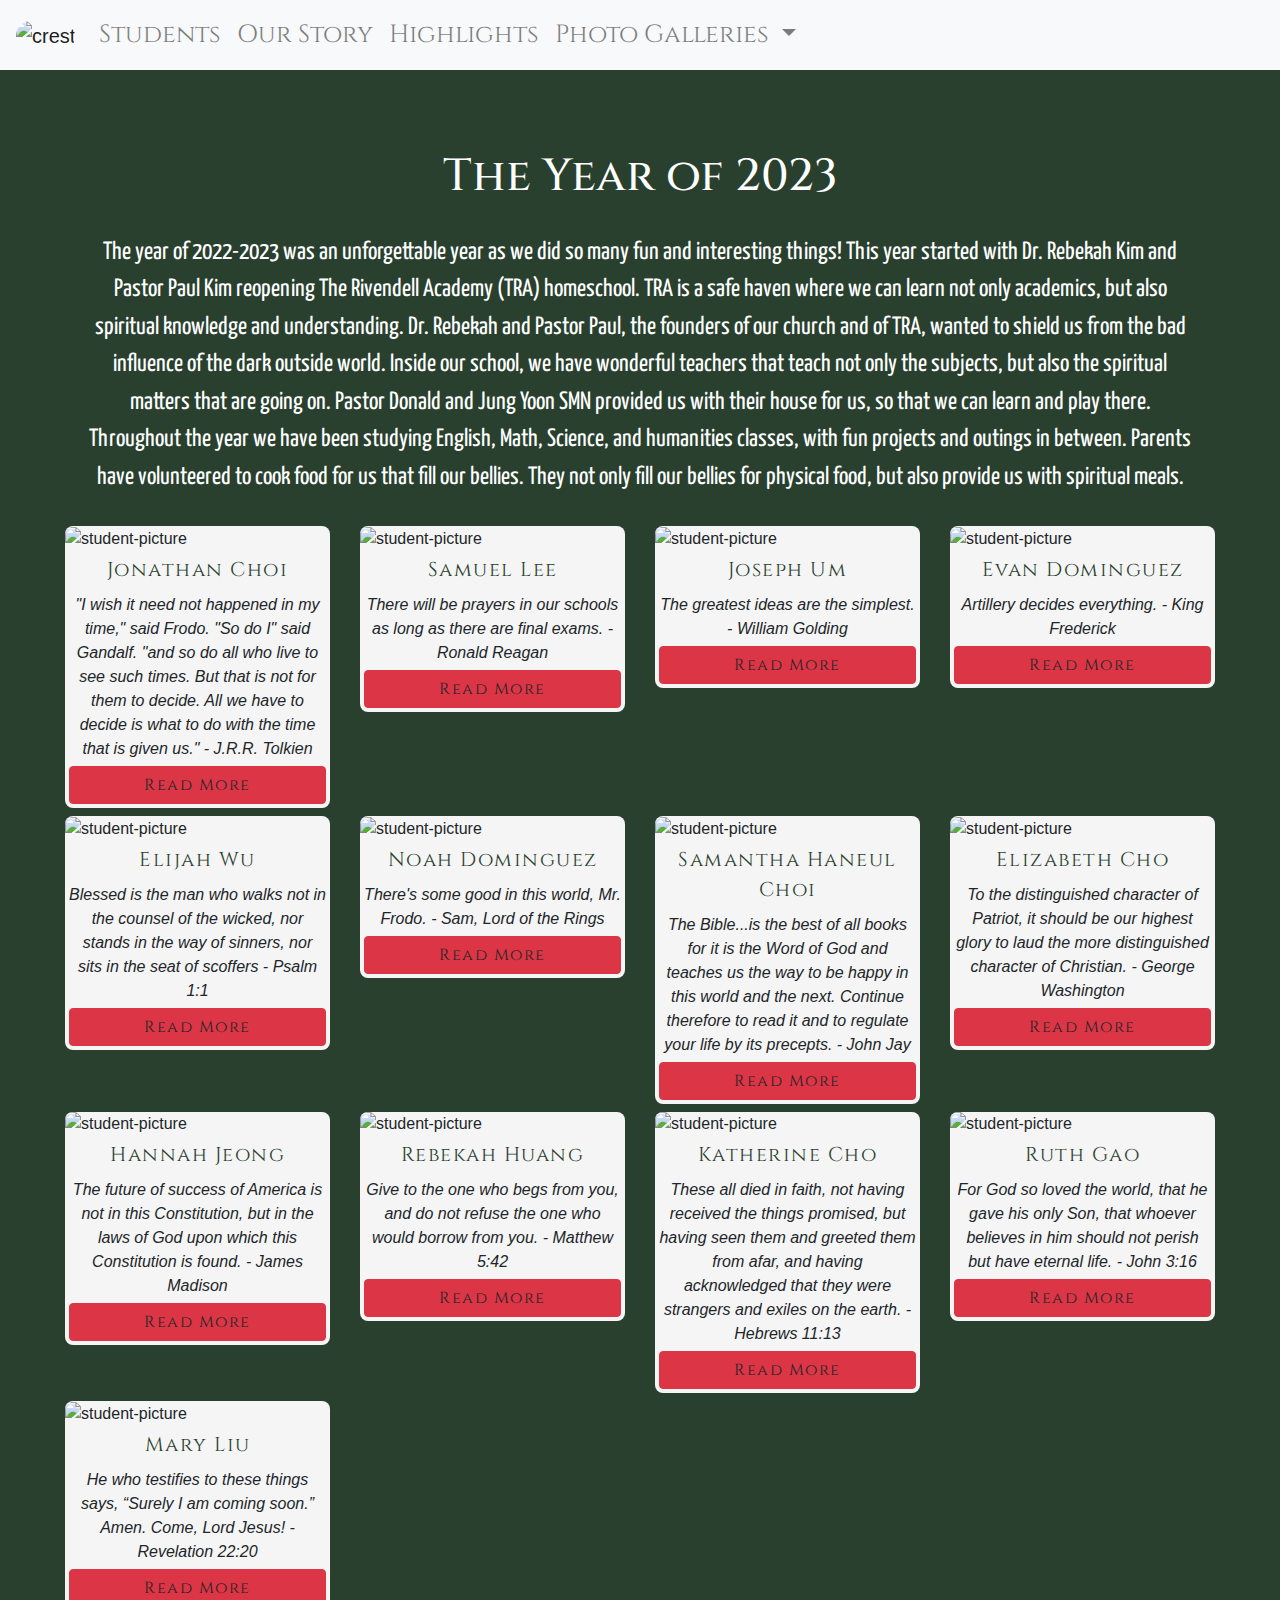
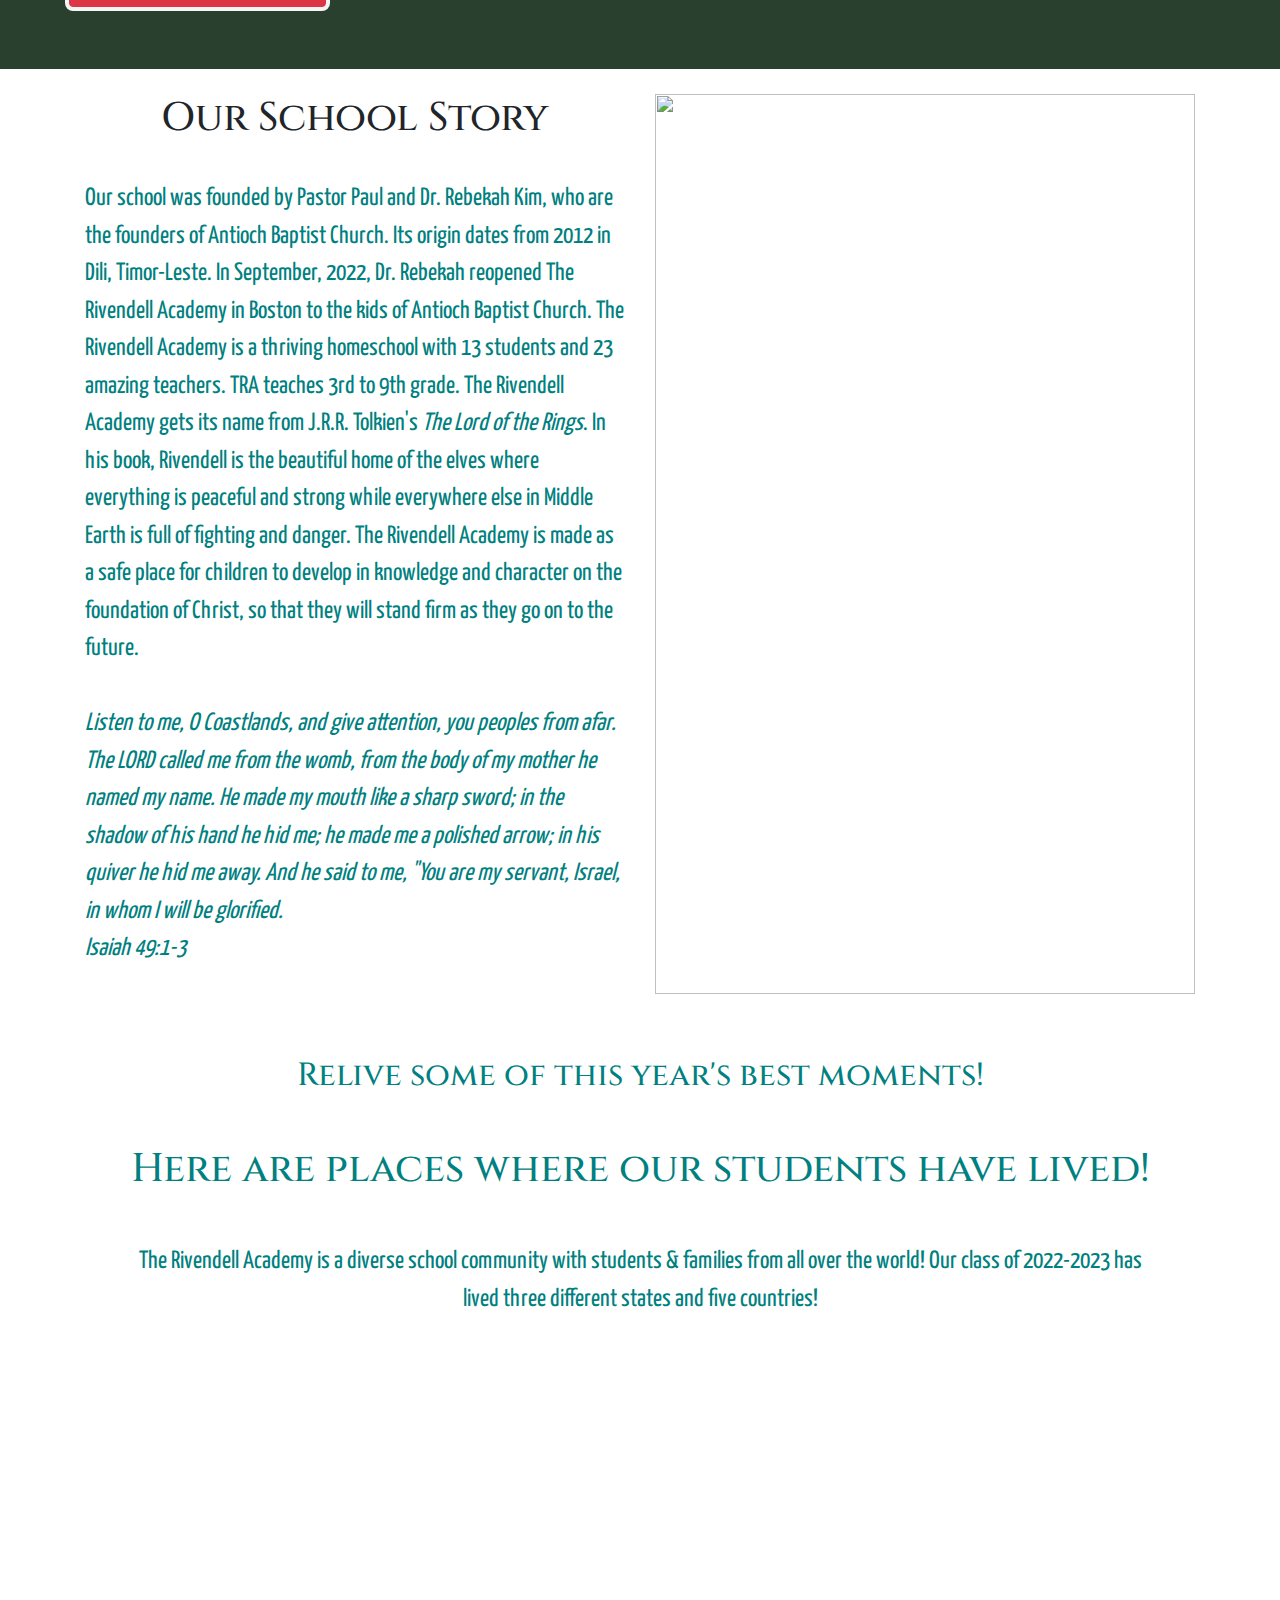
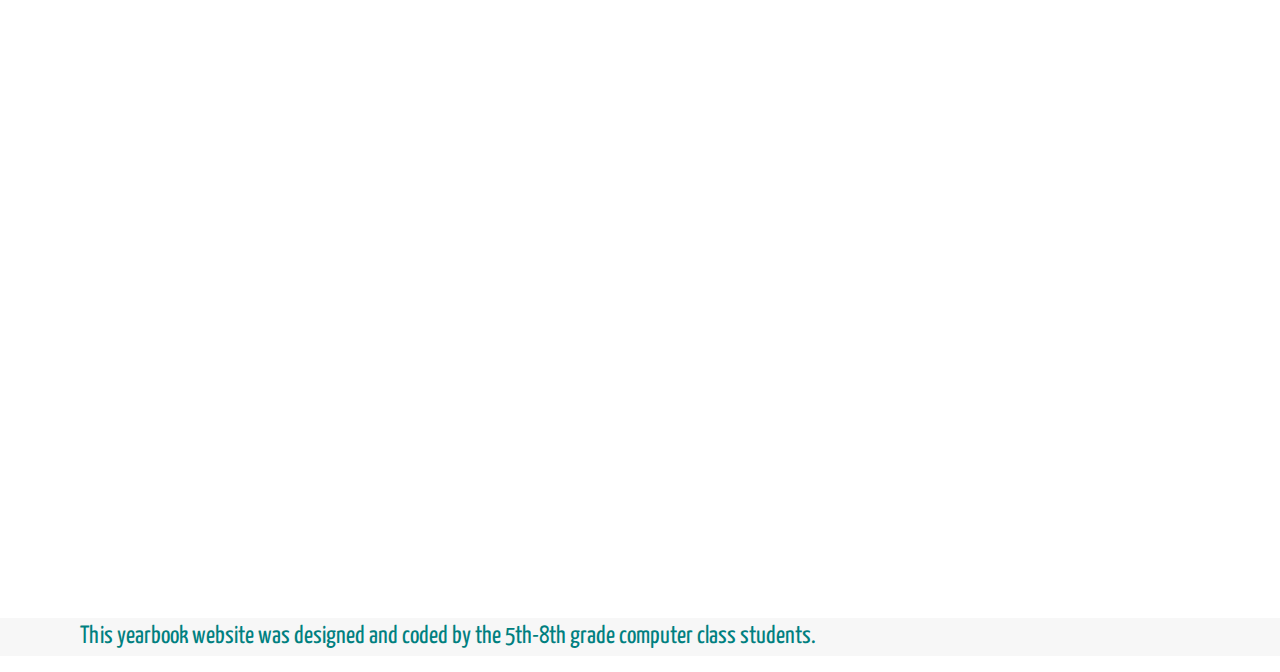
==== index.html @ 5b237700 "Update index.html" ====
<!DOCTYPE html>
<html lang="en">
   <head>
      <meta charset="UTF-8">
      <meta name="viewport" content="width=device-width, initial-scale=1.0">
      <title>TRA Class of 2023</title>
      <link rel="stylesheet" href="https://maxcdn.bootstrapcdn.com/bootstrap/4.0.0/css/bootstrap.min.css" 
      integrity="sha384-Gn5384xqQ1aoWXA+058RXPxPg6fy4IWvTNh0E263XmFcJlSAwiGgFAW/dAiS6JXm" crossorigin="anonymous">
      <link href="https://fonts.googleapis.com/css2?family=Oswald:wght@300;400;500&display=swap" rel="stylesheet">
      <link rel="preconnect" href="https://fonts.gstatic.com">
      <link href="https://fonts.googleapis.com/css2?family=Yanone+Kaffeesatz:wght@300&display=swap" rel="stylesheet">
      <link rel="stylesheet" media="screen" href="https://fontlibrary.org/face/bebasneueregular" type="text/css"/>
      <link href="https://fonts.googleapis.com/css2?family=Cinzel&display=swap" rel="stylesheet">
      <link href="https://fonts.googleapis.com/css2?family=Barlow+Condensed&display=swap" rel="stylesheet">
      <link rel="stylesheet" href="https://cdnjs.cloudflare.com/ajax/libs/OwlCarousel2/2.3.4/assets/owl.carousel.min.css" 
      integrity="sha512-tS3S5qG0BlhnQROyJXvNjeEM4UpMXHrQfTGmbQ1gKmelCxlSEBUaxhRBj/EFTzpbP4RVSrpEikbmdJobCvhE3g==" crossorigin="anonymous" />
      <link rel="stylesheet" href="https://cdnjs.cloudflare.com/ajax/libs/OwlCarousel2/2.3.4/assets/owl.theme.default.min.css" 
      integrity="sha512-sMXtMNL1zRzolHYKEujM2AqCLUR9F2C4/05cdbxjjLSRvMQIciEPCQZo++nk7go3BtSuK9kfa/s+a4f4i5pLkw==" crossorigin="anonymous" />
      <link rel="stylesheet" href="assets/css/style.css" type="text/css">
     
   </head>
   <body> 
      <nav class="navbar navbar-expand-lg navbar-light bg-light">
         <a class="navbar-brand" href="#">
         <img src="https://lh3.googleusercontent.com/pw/AJFCJaUPXHB-rXLcv0cdsPJzFRud_69V5YSZ4TjhCeHc5_gA0M4BN8nmMSpcvxfd9NzkFBhDtDnX6asKeBAmZJjf_0xJkx7FLanwzaJRYJZtE7Qxo5runufrfQJijxGZRqqEeiZriecugH9Y8dKk4rmgXg5C3A=w774-h322-s-no?authuser=0" width="140" height="60" alt="crest" class="crest">
         </a>
         <button class="navbar-toggler" type="button" data-toggle="collapse" data-target="#navbarNavAltMarkup" aria-controls="navbarNavAltMarkup" aria-expanded="false" aria-label="Toggle navigation">
         <span class="navbar-toggler-icon"></span>
         </button>
         <div class="collapse navbar-collapse" id="navbarNavAltMarkup">
            <div class="navbar-nav">
                
               <a class="nav-item nav-link" href="#students">Students</a>
               <a class="nav-item nav-link" href="#story-header">Our Story</a>
               <a class="nav-item nav-link" href="#highlights">Highlights</a>
               
                 <li class="nav-item dropdown">
            <a class="nav-link dropdown-toggle" href="#" id="navbarDropdown" role="button" data-toggle="dropdown" aria-haspopup="true" aria-expanded="false">
               Photo Galleries
            </a>
            <ul class="dropdown-menu" aria-labelledby="navbarDropdown">
               <li><a class="dropdown-item" href="gallery3.html">Classes</a></li>
               <li><a class="dropdown-item" href="gallery1.html">Projects</a></li>
               <li><a class="dropdown-item" href="gallery2.html">Outings</a></li>
               <li><a class="dropdown-item" href="gallery4.html">PB&J</a></li>
            </ul>
         </li>
                
               
            </div>
         </div>
      </nav>
       <section id="student-section">
         <div class="container">
         <div class="yearbook-students">
            <h2 class="student-heading">The Year of 2023</h2>
            <p class="student-heading-info"> The year of 2022-2023 was an unforgettable year as we did so many fun and interesting things! 
               This year started with Dr. Rebekah Kim and Pastor Paul Kim reopening The Rivendell Academy (TRA) homeschool.
               TRA is a safe haven where we can learn not only academics, but also spiritual knowledge and understanding. 
               Dr. Rebekah and Pastor Paul, the founders of our church and of TRA, wanted to shield us from the bad influence of the dark outside world. 
               Inside our school, we have wonderful teachers that teach not only the subjects, but also the spiritual matters that are going on. 
               Pastor Donald and Jung Yoon SMN provided us with their house for us, so that we can learn and play there. Throughout the year we have been studying
               English, Math, Science, and humanities classes, with fun projects and outings in between.
               Parents have volunteered to cook food for us that fill our bellies. 
               They not only fill our bellies for physical food, but also provide us with spiritual meals. </p>
         </div>
        </div>
          
    <div class="container-fluid student-profile-section">

        <div class="row student-row">

         <div class="col-sm-6 col-md-4 col-lg-3 pb-2">
            <div class="student-box">
              <img src="https://lh3.googleusercontent.com/[base64]w291-h259-s-no?authuser=0" class="card-image-top visible" alt="student-picture">
              <div class="student-name text-center">Jonathan Choi</div>
              <div class="student-info">
                <i id="quote11">
                  "I wish it need not happened in my time," said Frodo. "So do I" said Gandalf. "and so do all who live to see such times. But that is not for them to decide. All we have to decide is what to do with the time that is given us." - J.R.R. Tolkien
                  <br>
                  
                </i>
                <a onclick="readChange('read-more11', 'quote11')" id="read-more11" class="btn btn-danger btn-small btn-block read-more10" data-colour="red">Read More</a>
              </div>
            </div>
            </div>
            
            <div class="col-sm-6 col-md-4 col-lg-3 pb-2">
            <div class="student-box">
              <img src="https://lh3.googleusercontent.com/[base64]w238-h229-s-no?authuser=0" class="card-image-top visible" alt="student-picture">
              <div class="student-name text-center">Samuel Lee</div>
              <div class="student-info">
                <i id="quote12">
                  There will be prayers in our schools as long as there are final exams. - Ronald Reagan
                  <br>
                  
                </i>
                <a onclick="readChange('read-more12', 'quote12')" id="read-more12" class="btn btn-danger btn-small btn-block read-more12" data-colour="red">Read More</a>
              </div>
            </div>
          </div>
          
            <div class="col-sm-6 col-md-4 col-lg-3 pb-2">
            <div class="student-box">
              <img src="https://lh3.googleusercontent.com/pw/AJFCJaVmOXW1B2FRnCtq7OpFGclp0Kj04QA1SJnPV6RJxICNJmSKciiDj-4rVBGlZ-hYYHRWuac37J5nzLhqd6HeXOmfCsHFq_6ZztOmj_PLqvCBNXUMlD-4wLv-rFIFIjsfmJg7JakEVkFEDQ1ww_eD3trHDQ=w928-h1392-s-no?authuser=0" class="card-image-top visible" alt="student-picture">
              <div class="student-name text-center">Joseph Um</div>
              <div class="student-info">
                <i id="quote">
                  The greatest ideas are the simplest. - William Golding
                </i>
                <a onclick="readChange('read-more', 'quote')" id="read-more" class="btn btn-danger btn-small btn-block read-more" data-colour="red">Read More</a>
              </div>
            </div>
          </div>
          <div class="col-sm-6 col-md-4 col-lg-3 pb-2">
            <div class="student-box">
              <img src="https://lh3.googleusercontent.com/pw/AJFCJaWQbPypCARNDSo9Rrh8kuAEMUqoeyUqVnJIMDT3fU-2FZOXBkh5iPVmrmObFZMJLEtf3k0poPUiLDqWweNUjM_U9VCCW_1hOumuaf4V-hek2Wyg9KEbPfb22whV8JaaMQFhpBhufDlNhirv04EV6v2IVQ=w928-h1392-s-no?authuser=0" class="card-image-top visible" alt="student-picture">
              <div class="student-name text-center">Evan Dominguez</div>
              <div class="student-info">
                <i id="quote1">
                  Artillery decides everything. - King Frederick
                  <br>
                </i>
                <a onclick="readChange('read-more1', 'quote1')" id="read-more1" class="btn btn-danger btn-small btn-block read-more1" data-colour="red">Read More</a>
              </div>
            </div>
          </div>
          <div class="col-sm-6 col-md-4 col-lg-3 pb-2">
            <div class="student-box">
              <img src="https://lh3.googleusercontent.com/pw/AJFCJaXdQYA6vLxL07wHC8JTIBrNunrB8UVhDlGoMuUm3LO-jAoXpBZkPRk0ftZK1p-DIKOD2vlvwKuZXSxOoh_smhvZ36h7TunsXl6L7d7O83IEmn9FJbdaa2ezqWVw2dwmPDrQOR2gGJTF4MHD-qDvypfvjg=w928-h1392-s-no?authuser=0" class="card-image-top visible" alt="student-picture">
              <div class="student-name text-center">Elijah Wu</div>
              <div class="student-info">
                <i id="quote2">
                  Blessed is the man
who walks not in the counsel of the wicked, nor stands in the way of sinners, nor sits in the seat of scoffers - Psalm 1:1
                  <br>
                  
                </i>
                <a onclick="readChange('read-more2', 'quote2')" id="read-more2" class="btn btn-danger btn-small btn-block read-more2" data-colour="red">Read More</a>
              </div>
            </div>
          </div>
          <div class="col-sm-6 col-md-4 col-lg-3 pb-2">
            <div class="student-box">
              <img src="https://lh3.googleusercontent.com/pw/AJFCJaWBOnn6dXB_g2QPJuvgF5OPcWi-1llhrJy_CEKrLm-HxRgAVdvTM6TgAOQJJd4a_304PIRmixflij9kyiURFYwFo1X4I7IQ7yRLvuqejxwv5yQaLBlmw3AyRGfpbAJWfCd0Fvn5DZmnMBM_AEtenFkbSg=w928-h1392-s-no?authuser=0" class="card-image-top visible" alt="student-picture">
              <div class="student-name text-center">Noah Dominguez</div>
              <div class="student-info">
                <i id="quote3">
                  There's some good in this world, Mr. Frodo. - Sam, Lord of the Rings
                  <br>
                  
                </i>
                <a onclick="readChange('read-more3', 'quote3')" id="read-more3" class="btn btn-danger btn-small btn-block read-more3" data-colour="red">Read More</a>
              </div>
            </div>
          </div>
          <div class="col-sm-6 col-md-4 col-lg-3 pb-2">
            <div class="student-box">
              <img src="https://lh3.googleusercontent.com/pw/AJFCJaVAn5SKEPT5HFajRnQzbfh0uaJvbH11Z0MveqRKTaGskF0PJUky0R2VcVjPULr05CcpE7xeAgkIpvO43pOYd51QCVDbevoNZjIIHJux7vGZ_iooIpI01NWRUABE-utZbFlbei-HsJEOK64Rg9g6Cb9FfA=w928-h1392-s-no?authuser=0" class="card-image-top visible" alt="student-picture">
              <div class="student-name text-center">Samantha Haneul Choi</div>
              <div class="student-info">
                <i id="quote5">
                  The Bible...is the best of all books for it is the Word of God and teaches us the way to be happy in this world and the next. Continue therefore to read it and to regulate your life by its precepts. - John Jay
                  <br>
                  
                </i>
                <a onclick="readChange('read-more5', 'quote5')" id="read-more5" class="btn btn-danger btn-small btn-block read-more5" data-colour="red">Read More</a>
              </div>
            </div>
          </div>
          
          <div class="col-sm-6 col-md-4 col-lg-3 pb-2">
            <div class="student-box">
              <img src="https://lh3.googleusercontent.com/pw/AJFCJaU9ovQIjxT6pJTDN3a21BhRaWGQJODTi82Dv7I8MI0dS3TXnNFYxCc6jm8_W7iy-1xCBXDam7ZDc40G_NcA1bwc6MSSx5RXy1hUpmOOSfpt8LqSAwjVeTJWTzbn55GBWv5I058JoMs3DbFtTLv7t6_uVw=w928-h1392-s-no?authuser=0" class="card-image-top visible" alt="student-picture">
              <div class="student-name text-center">Elizabeth Cho</div>
              <div class="student-info">
                <i id="quote4">
                  To the distinguished character of Patriot, it should be our highest glory to laud the more distinguished character of Christian. - George Washington
                  <br>
                  
                </i>
                <a onclick="readChange('read-more4', 'quote4')" id="read-more4" class="btn btn-danger btn-small btn-block read-more4" data-colour="red">Read More</a>
              </div>
            </div>
          </div>
          
          <div class="col-sm-6 col-md-4 col-lg-3 pb-2">
            <div class="student-box">
              <img src="https://lh3.googleusercontent.com/pw/AJFCJaUQgdH6nEQvSKWENydBYoTnN2xKlYJchctWUiMRrMFefSc3JSYgZrzcIvmMslg7TFA_OZpBIrwEr85Wl4W2Tp-TkaaCYJKWk2wNaQ6nB4LDCmyQTctHvIMqhHoe7d6VqGncpLdXl5Ma0FV64EzhUgWeDw=w928-h1392-s-no?authuser=0" class="card-image-top visible" alt="student-picture">
              <div class="student-name text-center">Hannah Jeong</div>
              <div class="student-info">
                <i id="quote6">
                  The future of success of America is not in this Constitution, but in the laws of God upon which this Constitution is found. - James Madison
                  <br>
                  
                </i>
                <a onclick="readChange('read-more6', 'quote6')" id="read-more6" class="btn btn-danger btn-small btn-block read-more6" data-colour="red">Read More</a>
              </div>
            </div>
          </div>
          <div class="col-sm-6 col-md-4 col-lg-3 pb-2">
            <div class="student-box">
              <img src="https://lh3.googleusercontent.com/pw/AJFCJaU3KiRdJMBr7sXCj0frjCGLPaJ3-JoxzmHmP_PhHFDETpp5Ky3_AU4Ox5U7t29KC9CDvAOtoy1zZVG04vBz49FA3K47xncj6PD65pc77UL5zZ_cSOQebJVOhkS-gorsE-IqpOkgoPpFQMInaJNPVDwP8Q=w928-h1392-s-no?authuser=0" class="card-image-top visible" alt="student-picture">
              <div class="student-name text-center">Rebekah Huang</div>
              <div class="student-info">
                <i id="quote7">
                  Give to the one who begs from you, and do not refuse the one who would borrow from you. - Matthew 5:42

                  <br>
                  
                </i>
                <a onclick="readChange('read-more7', 'quote7')" id="read-more7" class="btn btn-danger btn-small btn-block read-more7" data-colour="red">Read More</a>
              </div>
            </div>
          </div>
          <div class="col-sm-6 col-md-4 col-lg-3 pb-2">
            <div class="student-box">
              <img src="https://lh3.googleusercontent.com/pw/AJFCJaUxkBRfJmIHP6a_0U9a_jwxmAUOXCWGC96fgEkWLYqA_JxV7Vv0FBZmDFTtFINb_MFfSoxVqW8pxJyY8C9b4d-VexwKyQBRmoHW7wCKR6Y-yeTpwzg0sOACal_hdtYvEFBnNB1sJjnjxh2TiFJ65CRARA=w928-h1392-s-no?authuser=0" class="card-image-top visible" alt="student-picture">
              <div class="student-name text-center">Katherine Cho</div>
              <div class="student-info">
                <i id="quote8">
                  These all died in faith, not having received the things promised, but having seen them and greeted them from afar, and having acknowledged that they were strangers and exiles on the earth. - Hebrews 11:13
                  <br>
                  
                </i>
                <a onclick="readChange('read-more8', 'quote8')" id="read-more8" class="btn btn-danger btn-small btn-block read-more8" data-colour="red">Read More</a>
              </div>
            </div>
          </div>
          <div class="col-sm-6 col-md-4 col-lg-3 pb-2">
            <div class="student-box">
              <img src="https://lh3.googleusercontent.com/pw/AJFCJaVF3jb6d1_9ZkpYXLocwL4Yah99U58xjvlHve5W2KAW3EatuCcVuaXHheDPCDZcqgafk5zKj8OTT6K3YgUOH-lcvMvBvrGYmKAdbT6nBveInR7HzYjCqBCx0bNPH_5UWSWZJho-AiSCawJXE4s55M4nOw=w928-h1392-s-no?authuser=0" class="card-image-top visible" alt="student-picture">
              <div class="student-name text-center">Ruth Gao</div>
              <div class="student-info">
                <i id="quote9">
                  For God so loved the world, that he gave his only Son, that whoever believes in him should not perish but have eternal life. - John 3:16
                  <br>
                  
                </i>
                <a onclick="readChange('read-more9', 'quote9')" id="read-more9" class="btn btn-danger btn-small btn-block read-more9" data-colour="red">Read More</a>
              </div>
            </div>
          </div>
          <div class="col-sm-6 col-md-4 col-lg-3 pb-2">
            <div class="student-box">
              <img src="https://lh3.googleusercontent.com/pw/AJFCJaUQGo_FHFB24V_-ajWEhQhIgKZRE34S_UF9IHOr4YjdRM6TiEMExo2f1OWTOKx3jZ4hqLPBI0g8COK5LEJxydr2qjx_CEhVpTRNUI8s5_i8kNldZ92oA7Ry1M2uWHDPcGX5nwT8AwiCOorkNOkshu915Q=w928-h1392-s-no?authuser=0" class="card-image-top visible" alt="student-picture">
              <div class="student-name text-center">Mary Liu</div>
              <div class="student-info">
                <i id="quote10">
                  He who testifies to these things says, “Surely I am coming soon.” Amen. Come, Lord Jesus! - Revelation 22:20
                  <br>
                  
                </i>
                <a onclick="readChange('read-more10', 'quote10')" id="read-more10" class="btn btn-danger btn-small btn-block read-more10" data-colour="red">Read More</a>
              </div>
            </div>
          </div>
           
         
      </div>
      </div>
      </div>
    </section>

     
       <div class="container school-story-conatiner">
      <div class="row">
        <div class="col-sm-6 col-md-6 col-lg-6 pb-2">

          <h1 class="story-header" id ="story-header">Our School Story</h1>

          <p id="school-story">Our school was founded by Pastor Paul and Dr. Rebekah Kim, who are the founders of Antioch Baptist Church.
           Its origin dates from 2012 in Dili, Timor-Leste. In September, 2022, Dr. Rebekah reopened The Rivendell Academy in Boston to the kids of Antioch Baptist Church. The Rivendell Academy is a
            thriving homeschool with 13 students and 23 amazing teachers. TRA teaches 3rd to 9th grade. 
           The Rivendell Academy gets its name from J.R.R. Tolkien's <em>The Lord of the Rings</em>. In his book, Rivendell is the beautiful home of the elves where everything is peaceful and strong while everywhere else in Middle Earth is full of fighting and danger. The Rivendell Academy is made as a safe place for children to develop in knowledge and character on the foundation of Christ, so that they will stand firm as they go on to the future. <br><br> <em>Listen to me, O Coastlands, and give attention, you peoples from afar. The LORD called me from the womb, from the body of my mother he named my name. He made my mouth like a sharp sword; in the shadow of his hand he hid me; he made me a polished arrow; in his quiver he hid me away. And he said to me, "You are my servant, Israel, in whom I will be glorified. <br> Isaiah 49:1-3</em>
           </p>
        </div>
        <div class="col-sm-6 col-md-6 col-lg-6 pb-2">

          <img src="https://lh3.googleusercontent.com/pw/AJFCJaUPXHB-rXLcv0cdsPJzFRud_69V5YSZ4TjhCeHc5_gA0M4BN8nmMSpcvxfd9NzkFBhDtDnX6asKeBAmZJjf_0xJkx7FLanwzaJRYJZtE7Qxo5runufrfQJijxGZRqqEeiZriecugH9Y8dKk4rmgXg5C3A=w774-h322-s-no?authuser=0" class="mount-anville-img" >

        </div>

      </div>
    </div>

         <h2 id="highlights">
    Relive some of this year's best moments!
    </h2>
    
<div class="owl-carousel owl-theme">
            
            <div class="item"><img src="https://lh3.googleusercontent.com/pw/AJFCJaXoA6elffTp5sUKfsCXdn_Y8FuDQx_MqyZWPjlncJ52o6eiyo7hibYlwTa-5Jk8DOH2kFQNObbMsu2fVt1CIqibC7EjvEaYszu0OuNW9pSMSs_7eQXN6ut4hVo1jBRSb24HMFrudwspZNlIZ7awho2Y5w=w1944-h1458-s-no?authuser=0" class="carousel-img" style="height: 100%;"></div>
            <div class="item"><img src="https://lh3.googleusercontent.com/pw/AJFCJaV5SNNnEbeq0JGSBGBq06WX5DxUliJj2bObnfr5ZhJIRQVEHZnK7D7BgEN_QW78HI8nu3vnMLEPSjmS_xfFbeep6qHojDSwutrJEeGJIRUxsKvm92XfbN5HMel47OM7Oza1JBjJ4PWm2yurHQ5bs3t8GQ=w1370-h914-s-no?authuser=0" class="carousel-img" style="height: 100%;"></div>
            <div class="item"><img src="https://lh3.googleusercontent.com/pw/AJFCJaWHhEjbxYRWhGSki7R8vFEZIvRKf83o0IBC6WFI_OlxoBKcbLLKtROvVqyRJWPlkI4NLnh6WtIzNR-K937mob2uPb3cBqRY0WMy3OC7Nq_FkeeN76asnv8bgvqn4MyBRQtrzo6VHvn-9pnnv8tKEflOPA=w1218-h914-s-no?authuser=0" class="carousel-img" style="height: 100%;"></div> 
            <div class="item"><img src="https://lh3.googleusercontent.com/pw/AJFCJaUpnH0m7CSuOTfI_MGjotYTkoCCxPLOuJkTglN_OYLfesCRKiPxzgteks0d0djhxfxRhHscG4fx_-F1uiw-CktHtquUtNo0mB-Xtb7J0z5IW37VJ3IiylGOJO7mHh-TW9mF2_08mFC9T6NnANgZSKa3Iw=w1944-h1458-s-no?authuser=0" class="carousel-img" style="height: 100%;"></div>
            <div class="item"><img src="https://lh3.googleusercontent.com/pw/AJFCJaW_Zi1NRHX7lY7xD8yXTp9JILdd_KujkxrraiDYZ_FVNcHYOwdtZIzXjiJaxMYzb7v-yWBWkqs3qq3zF2xs424EQTJ2vyL_sdiOBKjSiIH1bATLBSv5_ZxLE9J-vq6om5r6wojJlO2iYdcObkkYYWJTwA=w1218-h914-s-no?authuser=0" class="carousel-img" style="height: 100%;"></div>
   
            <div class="item"><img src="https://lh3.googleusercontent.com/pw/AJFCJaW6JrxJfIYQDabAb1Uib3EbiC8y1ioggaK6jKizT0p2C4Gr7klpANI-c6Cj2ciN1eu1dE-UwyrcfjzqHXChuYxFdSQBfQ44wYsLDY1QPl-6kUJaUUtzsoaNg-ARjeat9ZKlonWZOhs0gxrf9oawl9ktbQ=w2400-h1350-s-no?authuser=0" class="carousel-img" style="height: 100%;"></div>
   
            <div class="item"><img src="https://lh3.googleusercontent.com/pw/AJFCJaWVdXJGUTN5ntChwUoSGQ-yBDI5U_hccyKQJKCl66yHDRZq5RPceYU9e3kz9ZuJr6R-KnLU-lNlX957OiPuqJW9p5kj89BhKcyR4Lw8XbymjFhIjKAjKNmfZaLgXN9m2SfReTC1fJFeBOxVxVytyIUiHQ=w2400-h1374-s-no?authuser=0" class="carousel-img" style="height: 100%;"></div>
   
            <div class="item"><img src="https://lh3.googleusercontent.com/pw/AJFCJaVcqGI8KZdAWMzEJ5ZRYkoJTFOj0zxD0zuwsBomC5BGNlh8VoQRSl3Y4evKihVCKntQFIMWOABWNH1NLBnrrp-ais7ba7ATL7YywPuNUPJRCGGAbc6LusQej-vzRRPoFTpfm6qIfJ3ClzUcEzdHd0DKOQ=w1944-h1458-s-no?authuser=0" class="carousel-img" style="height: 100%;"></div>
   
                
</div>

   
      <div class="student-countries" >
         <h1 class="student-locations">Here are places where our students have lived! </h1>
         <p class="student-locations-text" >The Rivendell Academy is a diverse school community with students & families from all over the world! 
            Our class of 2022-2023 has lived three different states and five countries!
         </p>
      </div>
      <div id="map"></div>
   
   <div style="background-color: rgb(247, 247, 247);">
      <p class="student-locations-text" style="margin-left: 80px;" >
      This yearbook website was designed and coded by the 5th-8th grade computer class students.
      </p>
   </div>
   
<script src="https://code.jquery.com/jquery-3.2.1.slim.min.js" integrity="sha384-KJ3o2DKtIkvYIK3UENzmM7KCkRr/rE9/Qpg6aAZGJwFDMVNA/GpGFF93hXpG5KkN" crossorigin="anonymous"></script>
<script src="https://cdnjs.cloudflare.com/ajax/libs/popper.js/1.12.9/umd/popper.min.js" integrity="sha384-ApNbgh9B+Y1QKtv3Rn7W3mgPxhU9K/ScQsAP7hUibX39j7fakFPskvXusvfa0b4Q" crossorigin="anonymous"></script>
<script src="https://cdnjs.cloudflare.com/ajax/libs/OwlCarousel2/2.3.4/owl.carousel.min.js" integrity="sha512-bPs7Ae6pVvhOSiIcyUClR7/q2OAsRiovw4vAkX+zJbw3ShAeeqezq50RIIcIURq7Oa20rW2n2q+fyXBNcU9lrw==" crossorigin="anonymous"></script>
<script src="https://maxcdn.bootstrapcdn.com/bootstrap/4.0.0/js/bootstrap.min.js" integrity="sha384-JZR6Spejh4U02d8jOt6vLEHfe/JQGiRRSQQxSfFWpi1MquVdAyjUar5+76PVCmYl" crossorigin="anonymous"></script>
<script src="assets/js/students.js"></script>
<script src="assets/js/gallery.js"></script>
<script src="assets/js/map.js"></script>
<script src="assets/js/carousel.js"></script>
<script src="https://developers.google.com/maps/documentation/javascript/examples/markerclusterer/markerclusterer.js"></script>
<script async defer src="https://maps.googleapis.com/maps/api/js?key=AIzaSyDwW3qsyMHVK5J5d8ZJ4NWGMBejloYbDKo&callback=initMap"></script>

</body> 
   
</html>
---- assets/css/style.css ----
/*--font-family: 'Yanone Kaffeesatz', sans-serif;--*/


h1{
    font-family: 'Cinzel', serif;
}

h2{
    font-family: 'Cinzel', serif;
    padding-top: 30px;
    color: white;
}

/*----------------------Navigation--------------------*/

.crest{
    border-top-left-radius: 25px;
    border-top-right-radius: 25px;
    border-bottom-left-radius: 25px;
    border-bottom-right-radius: 25px;
    width: 140px;
}

.nav-link{
    font-family: 'Cinzel', serif;
    font-size: 25px;
    color: navy;
}

.dropdown-item{
    font-family: 'Cinzel', serif;
    font-size: 15px;
    padding-top: 10px;
    color: black;
}

/*-------------Students-section--------------*/

#student-section{
    background-color: RGB(41,64,47) ;
    padding: 50px;
}

.student-heading{
    text-align: center;
    font-size: 45px;
}

.student-heading-info{
    text-align: center;
    font-size: 25px;
    margin: 30px auto;
    color: white;
    font-style: normal;
    font-family: 'Yanone Kaffeesatz', sans-serif;
}

.card-image-top{
    border-top-left-radius: 8px;
    border-top-right-radius: 8px;
    width: 100%;
    height: 100%;
}

.student-box{
    background-color: whitesmoke;
    border-radius: 8px;
}

.student-name{
    padding-left: 2px;
    padding-right: 2px;
    margin: 4px auto;
    font-family: 'Cinzel', serif;
    letter-spacing: 1.5px;
    font-size: 20px; 
    color: RGB(41,64,47) ;
}

.student-info{
    padding: 4px;
    text-align: center;

}

.student-profile-section{
    margin-bottom: 0px;
}


p a{
    font-style: normal;
}

/*-------------Hidden Quotes--------------*/

.show-content{
    height: 100px;
    margin: 10px auto;
    display: block;
    color: teal;
}

/*------------Students-button--------------*/


.show-more{
    background-color: lightcoral;
    border: none;

}

.btn{
    margin-top: 5px;
    font-family: 'Cinzel', serif;
    letter-spacing: 1.5px;
}

/*-------------School-story--------------*/

.story-header{
    text-align: center;
}

#school-story{
    
    color: teal;
    font-family: 'Yanone Kaffeesatz', sans-serif;
    font-size: 25px;
    padding-top: 30px;
    font-style: normal;
}

.school-story-conatiner{
    margin: 25px auto;
}

.mount-anville-img{
    
     width: 100%;
    display: flex;
  align-items: center;
  justify-content: center;
  height: 100vh;
}

/*---------------------Map-----------------------*/

.student-countries{
    width: 80%;
    text-align: center;
    margin: 0px auto;

}

#map{
    height: 700px;
    width: 80%;
    margin: 100px auto;

}

div #map {min-height: 360px;}

/*-------------------Student-locations-------------------------*/

.student-locations{
    margin: 50px auto;
    text-align: center;
    font-family: 'Cinzel', serif;
    color: teal;
}

.student-locations-text{
    font-family: 'Yanone Kaffeesatz', sans-serif;
    font-size: 25px;;
    color: teal
}

/*-------------------Slide-show-------------------------*/

#highlights{
    text-align: center;
    margin-bottom: 40px;
    color: teal;
}

.carousel-img{
    height: 100%;
    width: 100%;
}

.owl-prev{
    height: 50px;
    width: 50px;
}

.owl-next{
    height: 50px;
    width: 50px;
}

/*-------------------Contact-------------------------*/

.footer-div{
    text-align: center;
}

.footer-crest{
    margin: 15px auto;
    border-radius: 50%;
    
}

#contact{
    background-color: teal;
    
}

.center-form{
    padding-top: 30px;
}

#request-btn{
    text-align: center;
    width: 220px;
    margin-bottom: 50px;
    background-color: gray;

}

#fullname{
    margin: 10px auto;
}

#emailaddress{
    margin: 10px auto;
    
}

#enquiry{
    margin: 10px auto;
}
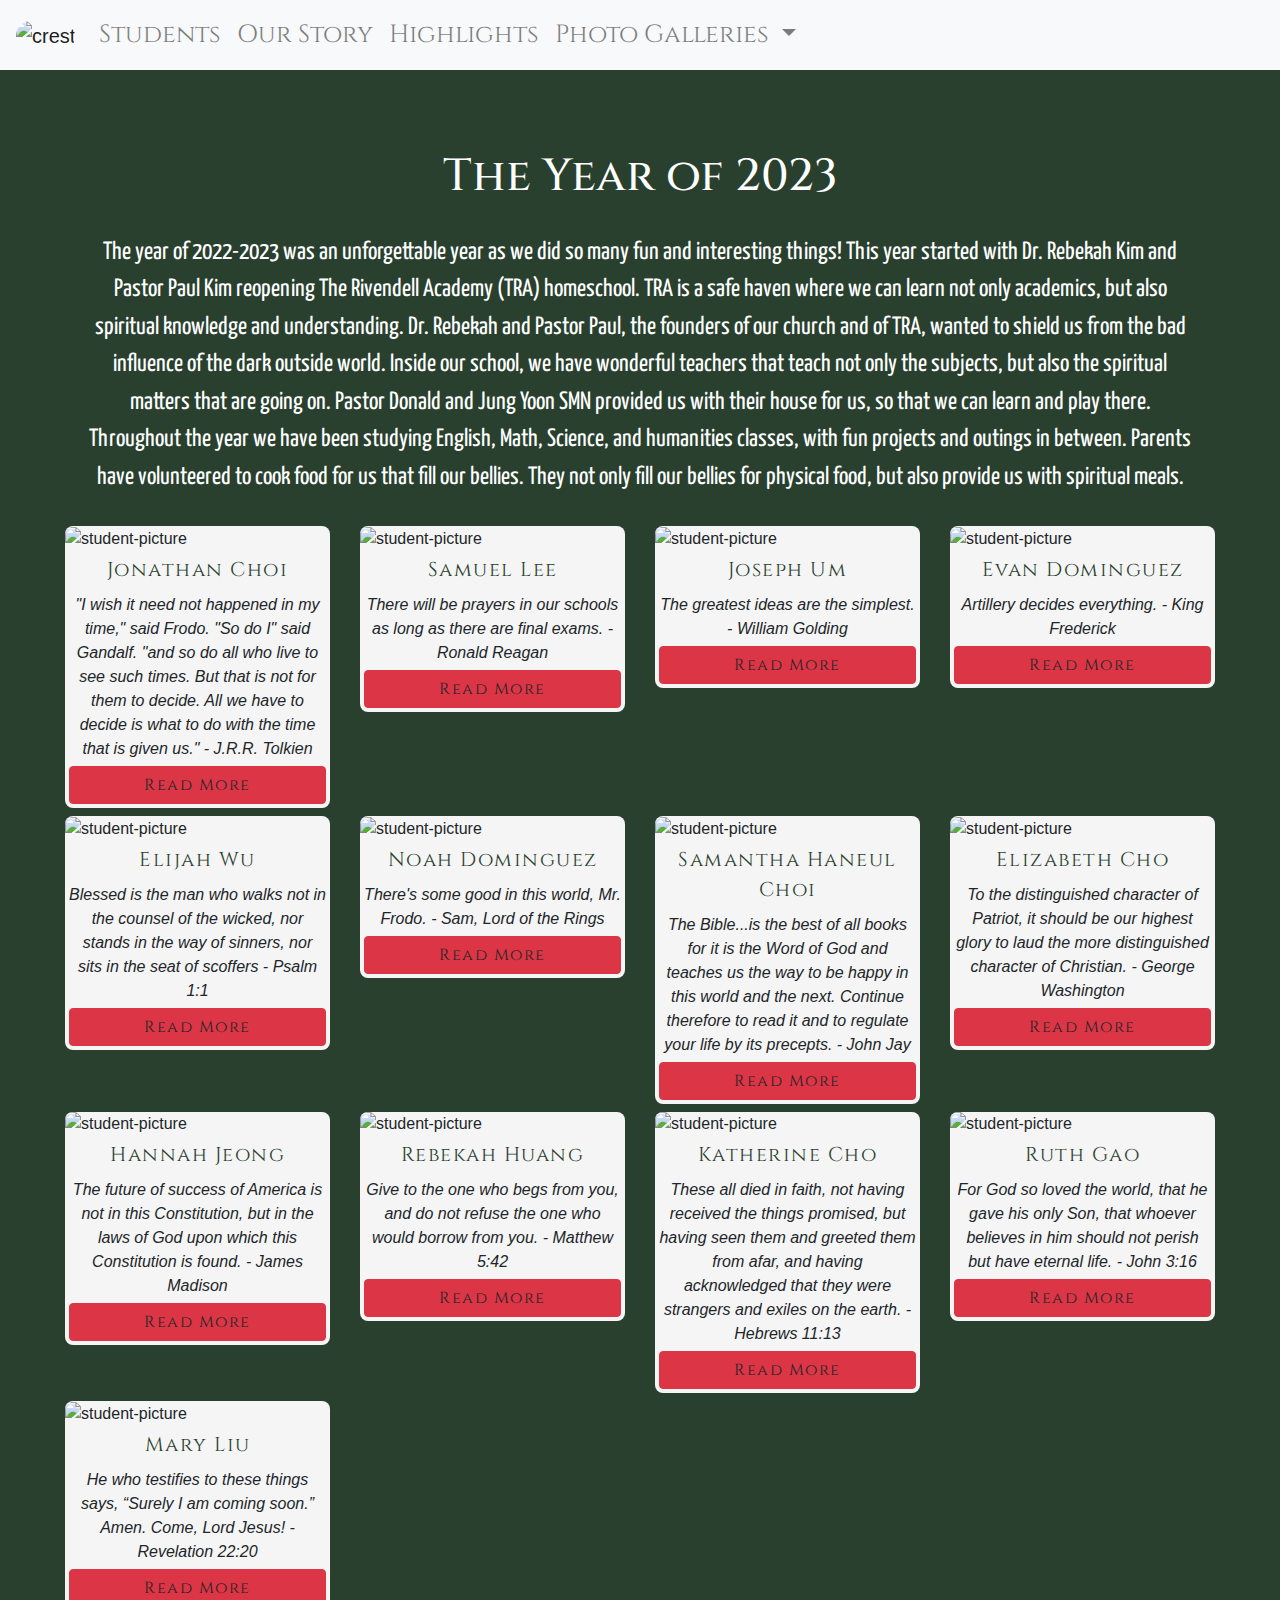
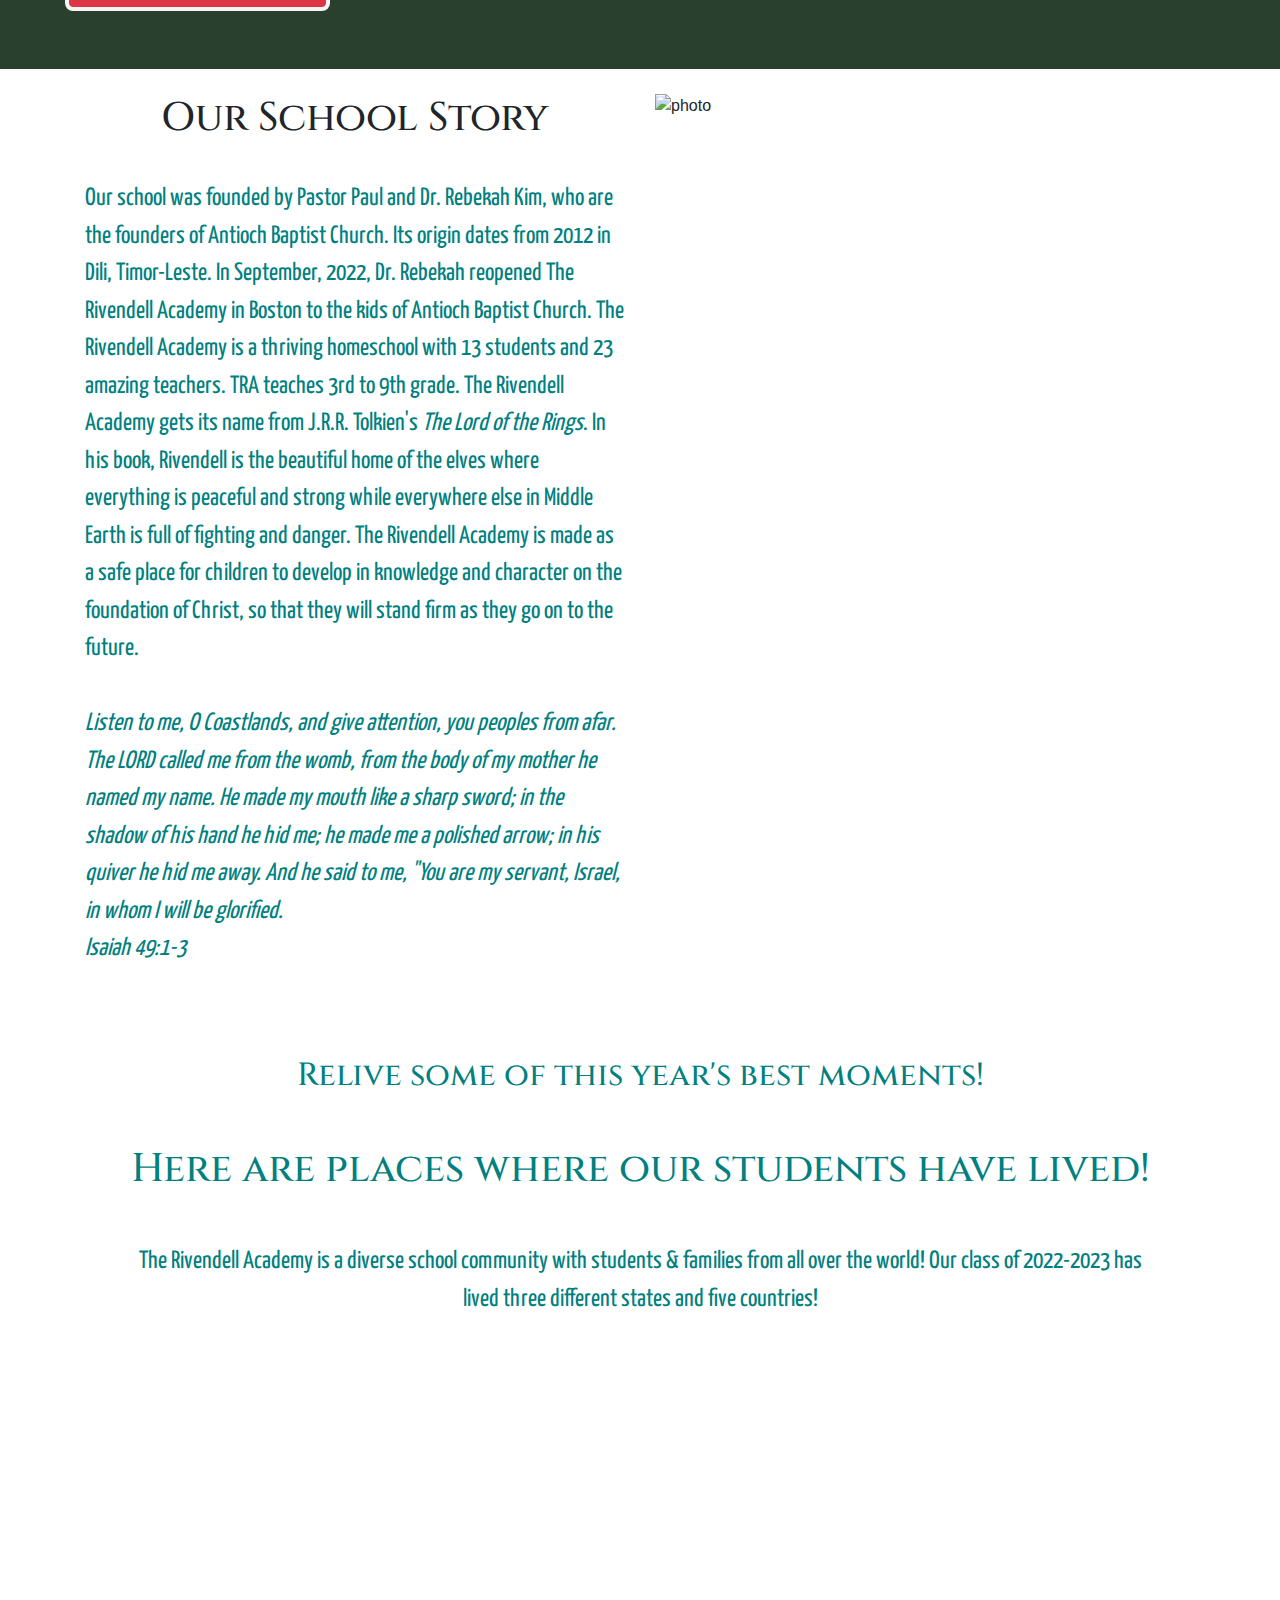
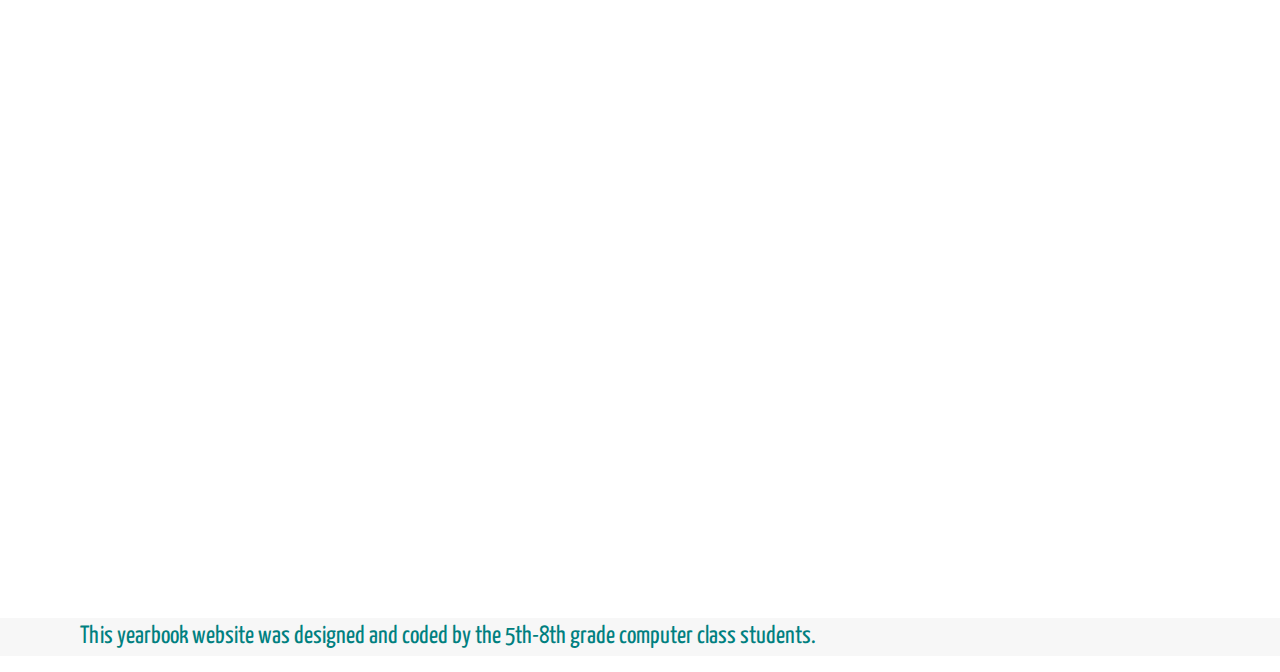
==== commit 2033f1d7: "Update index.html" ====
--- a/index.html
+++ b/index.html
@@ -277,7 +277,7 @@
         </div>
         <div class="col-sm-6 col-md-6 col-lg-6 pb-2">
 
-          <img src="https://lh3.googleusercontent.com/pw/AJFCJaUPXHB-rXLcv0cdsPJzFRud_69V5YSZ4TjhCeHc5_gA0M4BN8nmMSpcvxfd9NzkFBhDtDnX6asKeBAmZJjf_0xJkx7FLanwzaJRYJZtE7Qxo5runufrfQJijxGZRqqEeiZriecugH9Y8dKk4rmgXg5C3A=w774-h322-s-no?authuser=0" class="mount-anville-img" >
+          <img src="https://lh3.googleusercontent.com/pw/AJFCJaUPXHB-rXLcv0cdsPJzFRud_69V5YSZ4TjhCeHc5_gA0M4BN8nmMSpcvxfd9NzkFBhDtDnX6asKeBAmZJjf_0xJkx7FLanwzaJRYJZtE7Qxo5runufrfQJijxGZRqqEeiZriecugH9Y8dKk4rmgXg5C3A=w774-h322-s-no?authuser=0" class="mount-anville-img" alt="photo">
 
         </div>
 
@@ -290,17 +290,17 @@
     
 <div class="owl-carousel owl-theme">
             
-            <div class="item"><img src="https://lh3.googleusercontent.com/pw/AJFCJaXoA6elffTp5sUKfsCXdn_Y8FuDQx_MqyZWPjlncJ52o6eiyo7hibYlwTa-5Jk8DOH2kFQNObbMsu2fVt1CIqibC7EjvEaYszu0OuNW9pSMSs_7eQXN6ut4hVo1jBRSb24HMFrudwspZNlIZ7awho2Y5w=w1944-h1458-s-no?authuser=0" class="carousel-img" style="height: 100%;"></div>
-            <div class="item"><img src="https://lh3.googleusercontent.com/pw/AJFCJaV5SNNnEbeq0JGSBGBq06WX5DxUliJj2bObnfr5ZhJIRQVEHZnK7D7BgEN_QW78HI8nu3vnMLEPSjmS_xfFbeep6qHojDSwutrJEeGJIRUxsKvm92XfbN5HMel47OM7Oza1JBjJ4PWm2yurHQ5bs3t8GQ=w1370-h914-s-no?authuser=0" class="carousel-img" style="height: 100%;"></div>
-            <div class="item"><img src="https://lh3.googleusercontent.com/pw/AJFCJaWHhEjbxYRWhGSki7R8vFEZIvRKf83o0IBC6WFI_OlxoBKcbLLKtROvVqyRJWPlkI4NLnh6WtIzNR-K937mob2uPb3cBqRY0WMy3OC7Nq_FkeeN76asnv8bgvqn4MyBRQtrzo6VHvn-9pnnv8tKEflOPA=w1218-h914-s-no?authuser=0" class="carousel-img" style="height: 100%;"></div> 
-            <div class="item"><img src="https://lh3.googleusercontent.com/pw/AJFCJaUpnH0m7CSuOTfI_MGjotYTkoCCxPLOuJkTglN_OYLfesCRKiPxzgteks0d0djhxfxRhHscG4fx_-F1uiw-CktHtquUtNo0mB-Xtb7J0z5IW37VJ3IiylGOJO7mHh-TW9mF2_08mFC9T6NnANgZSKa3Iw=w1944-h1458-s-no?authuser=0" class="carousel-img" style="height: 100%;"></div>
-            <div class="item"><img src="https://lh3.googleusercontent.com/pw/AJFCJaW_Zi1NRHX7lY7xD8yXTp9JILdd_KujkxrraiDYZ_FVNcHYOwdtZIzXjiJaxMYzb7v-yWBWkqs3qq3zF2xs424EQTJ2vyL_sdiOBKjSiIH1bATLBSv5_ZxLE9J-vq6om5r6wojJlO2iYdcObkkYYWJTwA=w1218-h914-s-no?authuser=0" class="carousel-img" style="height: 100%;"></div>
-   
-            <div class="item"><img src="https://lh3.googleusercontent.com/pw/AJFCJaW6JrxJfIYQDabAb1Uib3EbiC8y1ioggaK6jKizT0p2C4Gr7klpANI-c6Cj2ciN1eu1dE-UwyrcfjzqHXChuYxFdSQBfQ44wYsLDY1QPl-6kUJaUUtzsoaNg-ARjeat9ZKlonWZOhs0gxrf9oawl9ktbQ=w2400-h1350-s-no?authuser=0" class="carousel-img" style="height: 100%;"></div>
-   
-            <div class="item"><img src="https://lh3.googleusercontent.com/pw/AJFCJaWVdXJGUTN5ntChwUoSGQ-yBDI5U_hccyKQJKCl66yHDRZq5RPceYU9e3kz9ZuJr6R-KnLU-lNlX957OiPuqJW9p5kj89BhKcyR4Lw8XbymjFhIjKAjKNmfZaLgXN9m2SfReTC1fJFeBOxVxVytyIUiHQ=w2400-h1374-s-no?authuser=0" class="carousel-img" style="height: 100%;"></div>
-   
-            <div class="item"><img src="https://lh3.googleusercontent.com/pw/AJFCJaVcqGI8KZdAWMzEJ5ZRYkoJTFOj0zxD0zuwsBomC5BGNlh8VoQRSl3Y4evKihVCKntQFIMWOABWNH1NLBnrrp-ais7ba7ATL7YywPuNUPJRCGGAbc6LusQej-vzRRPoFTpfm6qIfJ3ClzUcEzdHd0DKOQ=w1944-h1458-s-no?authuser=0" class="carousel-img" style="height: 100%;"></div>
+            <div class="item"><img src="https://lh3.googleusercontent.com/pw/AJFCJaXoA6elffTp5sUKfsCXdn_Y8FuDQx_MqyZWPjlncJ52o6eiyo7hibYlwTa-5Jk8DOH2kFQNObbMsu2fVt1CIqibC7EjvEaYszu0OuNW9pSMSs_7eQXN6ut4hVo1jBRSb24HMFrudwspZNlIZ7awho2Y5w=w1944-h1458-s-no?authuser=0" class="carousel-img" ></div>
+            <div class="item"><img src="https://lh3.googleusercontent.com/pw/AJFCJaV5SNNnEbeq0JGSBGBq06WX5DxUliJj2bObnfr5ZhJIRQVEHZnK7D7BgEN_QW78HI8nu3vnMLEPSjmS_xfFbeep6qHojDSwutrJEeGJIRUxsKvm92XfbN5HMel47OM7Oza1JBjJ4PWm2yurHQ5bs3t8GQ=w1370-h914-s-no?authuser=0" class="carousel-img" ></div>
+            <div class="item"><img src="https://lh3.googleusercontent.com/pw/AJFCJaWHhEjbxYRWhGSki7R8vFEZIvRKf83o0IBC6WFI_OlxoBKcbLLKtROvVqyRJWPlkI4NLnh6WtIzNR-K937mob2uPb3cBqRY0WMy3OC7Nq_FkeeN76asnv8bgvqn4MyBRQtrzo6VHvn-9pnnv8tKEflOPA=w1218-h914-s-no?authuser=0" class="carousel-img" ></div> 
+            <div class="item"><img src="https://lh3.googleusercontent.com/pw/AJFCJaUpnH0m7CSuOTfI_MGjotYTkoCCxPLOuJkTglN_OYLfesCRKiPxzgteks0d0djhxfxRhHscG4fx_-F1uiw-CktHtquUtNo0mB-Xtb7J0z5IW37VJ3IiylGOJO7mHh-TW9mF2_08mFC9T6NnANgZSKa3Iw=w1944-h1458-s-no?authuser=0" class="carousel-img" ></div>
+            <div class="item"><img src="https://lh3.googleusercontent.com/pw/AJFCJaW_Zi1NRHX7lY7xD8yXTp9JILdd_KujkxrraiDYZ_FVNcHYOwdtZIzXjiJaxMYzb7v-yWBWkqs3qq3zF2xs424EQTJ2vyL_sdiOBKjSiIH1bATLBSv5_ZxLE9J-vq6om5r6wojJlO2iYdcObkkYYWJTwA=w1218-h914-s-no?authuser=0" class="carousel-img" ></div>
+   
+            <div class="item"><img src="https://lh3.googleusercontent.com/pw/AJFCJaW6JrxJfIYQDabAb1Uib3EbiC8y1ioggaK6jKizT0p2C4Gr7klpANI-c6Cj2ciN1eu1dE-UwyrcfjzqHXChuYxFdSQBfQ44wYsLDY1QPl-6kUJaUUtzsoaNg-ARjeat9ZKlonWZOhs0gxrf9oawl9ktbQ=w2400-h1350-s-no?authuser=0" class="carousel-img"></div>
+   
+            <div class="item"><img src="https://lh3.googleusercontent.com/pw/AJFCJaWVdXJGUTN5ntChwUoSGQ-yBDI5U_hccyKQJKCl66yHDRZq5RPceYU9e3kz9ZuJr6R-KnLU-lNlX957OiPuqJW9p5kj89BhKcyR4Lw8XbymjFhIjKAjKNmfZaLgXN9m2SfReTC1fJFeBOxVxVytyIUiHQ=w2400-h1374-s-no?authuser=0" class="carousel-img" ></div>
+   
+            <div class="item"><img src="https://lh3.googleusercontent.com/pw/AJFCJaVcqGI8KZdAWMzEJ5ZRYkoJTFOj0zxD0zuwsBomC5BGNlh8VoQRSl3Y4evKihVCKntQFIMWOABWNH1NLBnrrp-ais7ba7ATL7YywPuNUPJRCGGAbc6LusQej-vzRRPoFTpfm6qIfJ3ClzUcEzdHd0DKOQ=w1944-h1458-s-no?authuser=0" class="carousel-img"></div>
    
                 
 </div>
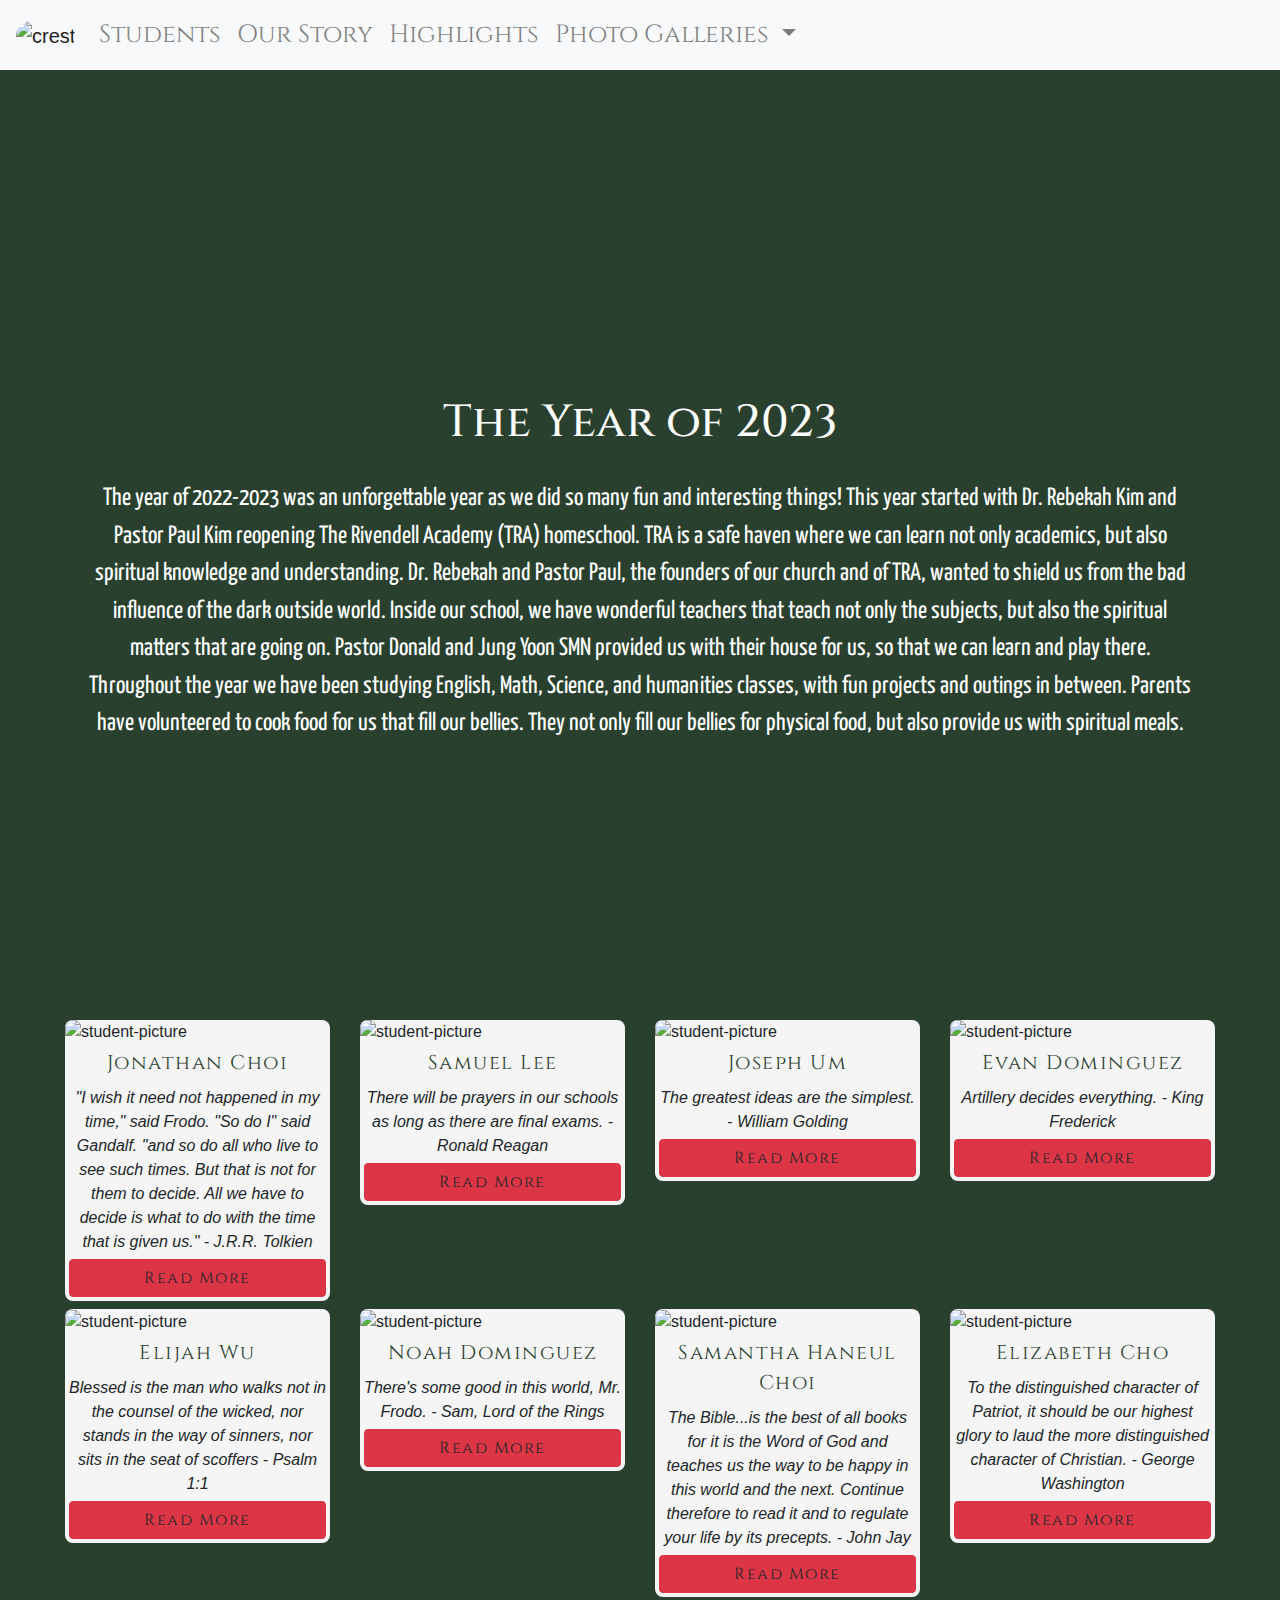
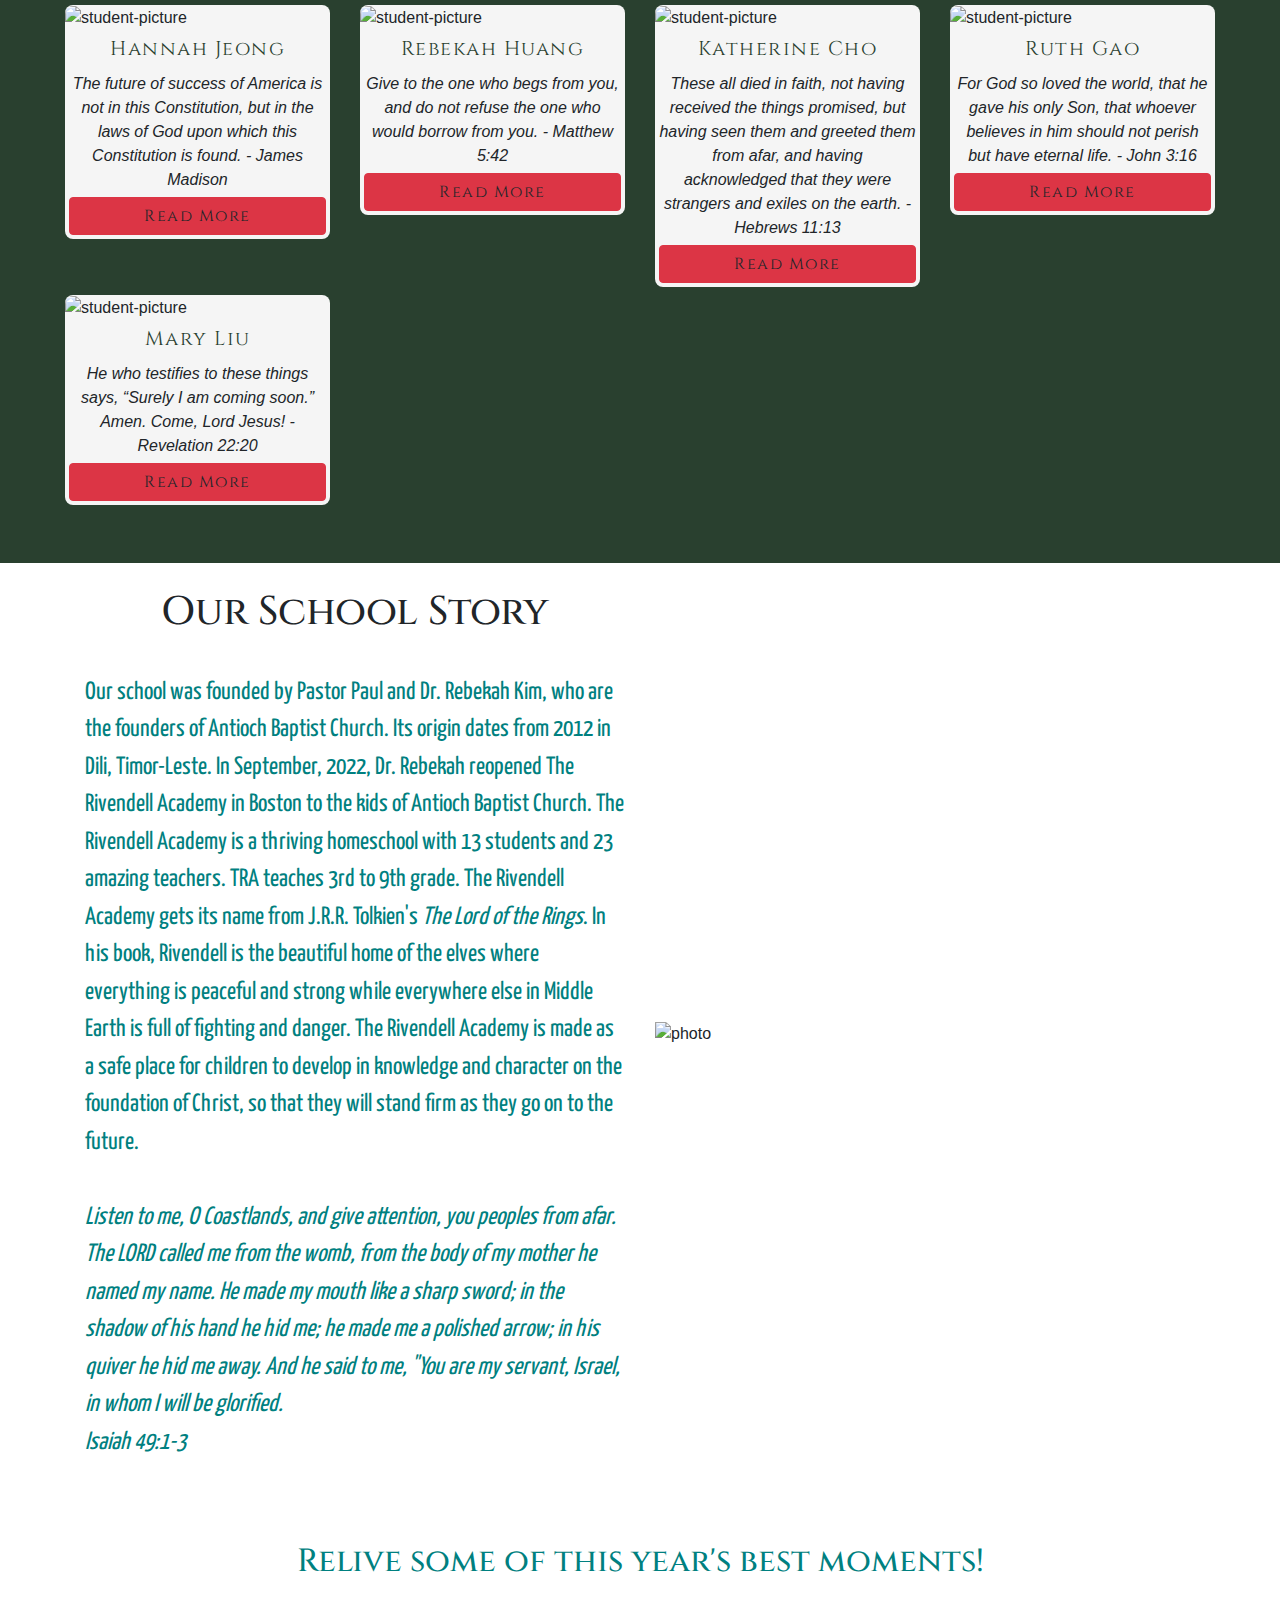
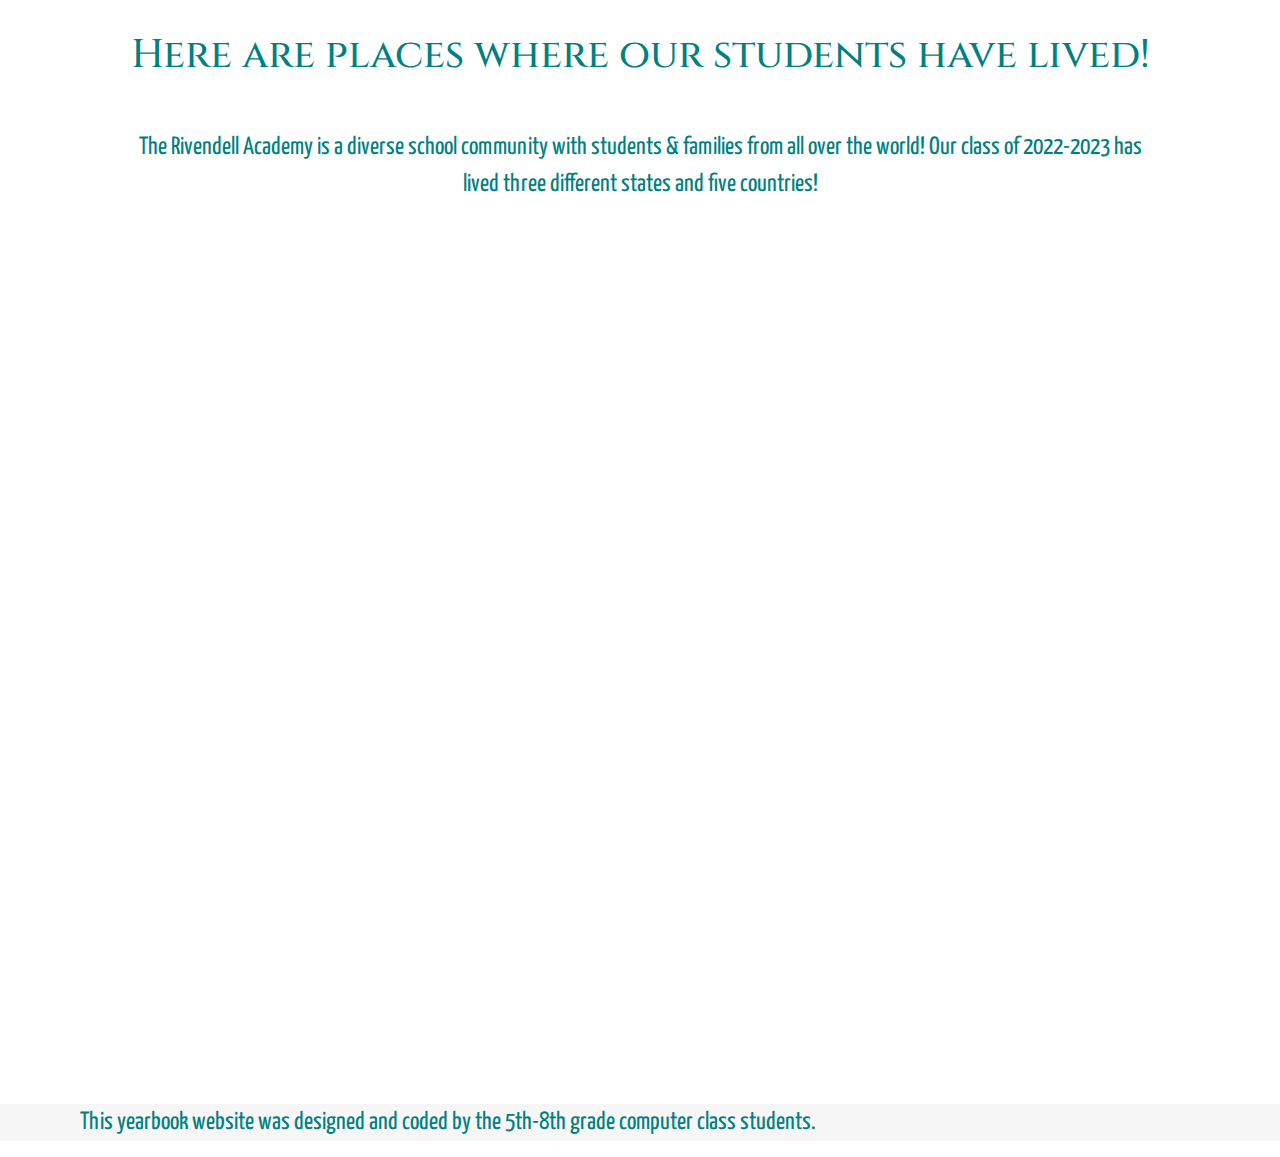
==== commit 006bb8e6: "Update index.html" ====
--- a/index.html
+++ b/index.html
@@ -275,7 +275,7 @@
            The Rivendell Academy gets its name from J.R.R. Tolkien's <em>The Lord of the Rings</em>. In his book, Rivendell is the beautiful home of the elves where everything is peaceful and strong while everywhere else in Middle Earth is full of fighting and danger. The Rivendell Academy is made as a safe place for children to develop in knowledge and character on the foundation of Christ, so that they will stand firm as they go on to the future. <br><br> <em>Listen to me, O Coastlands, and give attention, you peoples from afar. The LORD called me from the womb, from the body of my mother he named my name. He made my mouth like a sharp sword; in the shadow of his hand he hid me; he made me a polished arrow; in his quiver he hid me away. And he said to me, "You are my servant, Israel, in whom I will be glorified. <br> Isaiah 49:1-3</em>
            </p>
         </div>
-        <div class="col-sm-6 col-md-6 col-lg-6 pb-2">
+        <div class="col-sm-6 col-md-6 col-lg-6 pb-2 container">
 
           <img src="https://lh3.googleusercontent.com/pw/AJFCJaUPXHB-rXLcv0cdsPJzFRud_69V5YSZ4TjhCeHc5_gA0M4BN8nmMSpcvxfd9NzkFBhDtDnX6asKeBAmZJjf_0xJkx7FLanwzaJRYJZtE7Qxo5runufrfQJijxGZRqqEeiZriecugH9Y8dKk4rmgXg5C3A=w774-h322-s-no?authuser=0" class="mount-anville-img" alt="photo">
 
@@ -290,15 +290,15 @@
     
 <div class="owl-carousel owl-theme">
             
-            <div class="item"><img src="https://lh3.googleusercontent.com/pw/AJFCJaXoA6elffTp5sUKfsCXdn_Y8FuDQx_MqyZWPjlncJ52o6eiyo7hibYlwTa-5Jk8DOH2kFQNObbMsu2fVt1CIqibC7EjvEaYszu0OuNW9pSMSs_7eQXN6ut4hVo1jBRSb24HMFrudwspZNlIZ7awho2Y5w=w1944-h1458-s-no?authuser=0" class="carousel-img" ></div>
-            <div class="item"><img src="https://lh3.googleusercontent.com/pw/AJFCJaV5SNNnEbeq0JGSBGBq06WX5DxUliJj2bObnfr5ZhJIRQVEHZnK7D7BgEN_QW78HI8nu3vnMLEPSjmS_xfFbeep6qHojDSwutrJEeGJIRUxsKvm92XfbN5HMel47OM7Oza1JBjJ4PWm2yurHQ5bs3t8GQ=w1370-h914-s-no?authuser=0" class="carousel-img" ></div>
-            <div class="item"><img src="https://lh3.googleusercontent.com/pw/AJFCJaWHhEjbxYRWhGSki7R8vFEZIvRKf83o0IBC6WFI_OlxoBKcbLLKtROvVqyRJWPlkI4NLnh6WtIzNR-K937mob2uPb3cBqRY0WMy3OC7Nq_FkeeN76asnv8bgvqn4MyBRQtrzo6VHvn-9pnnv8tKEflOPA=w1218-h914-s-no?authuser=0" class="carousel-img" ></div> 
-            <div class="item"><img src="https://lh3.googleusercontent.com/pw/AJFCJaUpnH0m7CSuOTfI_MGjotYTkoCCxPLOuJkTglN_OYLfesCRKiPxzgteks0d0djhxfxRhHscG4fx_-F1uiw-CktHtquUtNo0mB-Xtb7J0z5IW37VJ3IiylGOJO7mHh-TW9mF2_08mFC9T6NnANgZSKa3Iw=w1944-h1458-s-no?authuser=0" class="carousel-img" ></div>
-            <div class="item"><img src="https://lh3.googleusercontent.com/pw/AJFCJaW_Zi1NRHX7lY7xD8yXTp9JILdd_KujkxrraiDYZ_FVNcHYOwdtZIzXjiJaxMYzb7v-yWBWkqs3qq3zF2xs424EQTJ2vyL_sdiOBKjSiIH1bATLBSv5_ZxLE9J-vq6om5r6wojJlO2iYdcObkkYYWJTwA=w1218-h914-s-no?authuser=0" class="carousel-img" ></div>
+            <div class="item"><img src="https://lh3.googleusercontent.com/pw/AJFCJaXoA6elffTp5sUKfsCXdn_Y8FuDQx_MqyZWPjlncJ52o6eiyo7hibYlwTa-5Jk8DOH2kFQNObbMsu2fVt1CIqibC7EjvEaYszu0OuNW9pSMSs_7eQXN6ut4hVo1jBRSb24HMFrudwspZNlIZ7awho2Y5w=w1944-h1458-s-no?authuser=0" class="carousel-img"></div>
+            <div class="item"><img src="https://lh3.googleusercontent.com/pw/AJFCJaWcVknQ5LDpdngMHKVpXnaFll6zFY-BtfwU7zAoCcoH3ZXhXwWUKy5AqoWAcLB2Dm3VsNaUNZmRkHswF5OGI4iIk7BYrA7mCodDxHL9YshN0iYcX3_M3Q-_7EW2jQMNnEiHF8DD7Aly2J5bx72Pe5MnAw=w2188-h1458-s-no?authuser=0" class="carousel-img"></div>
+            <div class="item"><img src="https://lh3.googleusercontent.com/pw/AJFCJaWHhEjbxYRWhGSki7R8vFEZIvRKf83o0IBC6WFI_OlxoBKcbLLKtROvVqyRJWPlkI4NLnh6WtIzNR-K937mob2uPb3cBqRY0WMy3OC7Nq_FkeeN76asnv8bgvqn4MyBRQtrzo6VHvn-9pnnv8tKEflOPA=w1218-h914-s-no?authuser=0" class="carousel-img"></div> 
+            <div class="item"><img src="https://lh3.googleusercontent.com/pw/AJFCJaUpnH0m7CSuOTfI_MGjotYTkoCCxPLOuJkTglN_OYLfesCRKiPxzgteks0d0djhxfxRhHscG4fx_-F1uiw-CktHtquUtNo0mB-Xtb7J0z5IW37VJ3IiylGOJO7mHh-TW9mF2_08mFC9T6NnANgZSKa3Iw=w1944-h1458-s-no?authuser=0" class="carousel-img"></div>
+            <div class="item"><img src="https://lh3.googleusercontent.com/pw/AJFCJaW_Zi1NRHX7lY7xD8yXTp9JILdd_KujkxrraiDYZ_FVNcHYOwdtZIzXjiJaxMYzb7v-yWBWkqs3qq3zF2xs424EQTJ2vyL_sdiOBKjSiIH1bATLBSv5_ZxLE9J-vq6om5r6wojJlO2iYdcObkkYYWJTwA=w1218-h914-s-no?authuser=0" class="carousel-img"></div>
    
             <div class="item"><img src="https://lh3.googleusercontent.com/pw/AJFCJaW6JrxJfIYQDabAb1Uib3EbiC8y1ioggaK6jKizT0p2C4Gr7klpANI-c6Cj2ciN1eu1dE-UwyrcfjzqHXChuYxFdSQBfQ44wYsLDY1QPl-6kUJaUUtzsoaNg-ARjeat9ZKlonWZOhs0gxrf9oawl9ktbQ=w2400-h1350-s-no?authuser=0" class="carousel-img"></div>
    
-            <div class="item"><img src="https://lh3.googleusercontent.com/pw/AJFCJaWVdXJGUTN5ntChwUoSGQ-yBDI5U_hccyKQJKCl66yHDRZq5RPceYU9e3kz9ZuJr6R-KnLU-lNlX957OiPuqJW9p5kj89BhKcyR4Lw8XbymjFhIjKAjKNmfZaLgXN9m2SfReTC1fJFeBOxVxVytyIUiHQ=w2400-h1374-s-no?authuser=0" class="carousel-img" ></div>
+            <div class="item"><img src="https://lh3.googleusercontent.com/pw/AJFCJaWVdXJGUTN5ntChwUoSGQ-yBDI5U_hccyKQJKCl66yHDRZq5RPceYU9e3kz9ZuJr6R-KnLU-lNlX957OiPuqJW9p5kj89BhKcyR4Lw8XbymjFhIjKAjKNmfZaLgXN9m2SfReTC1fJFeBOxVxVytyIUiHQ=w2400-h1374-s-no?authuser=0" class="carousel-img"></div>
    
             <div class="item"><img src="https://lh3.googleusercontent.com/pw/AJFCJaVcqGI8KZdAWMzEJ5ZRYkoJTFOj0zxD0zuwsBomC5BGNlh8VoQRSl3Y4evKihVCKntQFIMWOABWNH1NLBnrrp-ais7ba7ATL7YywPuNUPJRCGGAbc6LusQej-vzRRPoFTpfm6qIfJ3ClzUcEzdHd0DKOQ=w1944-h1458-s-no?authuser=0" class="carousel-img"></div>
    
--- a/assets/css/style.css
+++ b/assets/css/style.css
@@ -136,13 +136,17 @@
     margin: 25px auto;
 }
 
-.mount-anville-img{
-    
-     width: 100%;
-    display: flex;
+.container {
+  display: flex;
   align-items: center;
   justify-content: center;
   height: 100vh;
+}
+
+.mount-anville-img{
+    
+     width: 100%;
+    margin:auto;
 }
 
 /*---------------------Map-----------------------*/
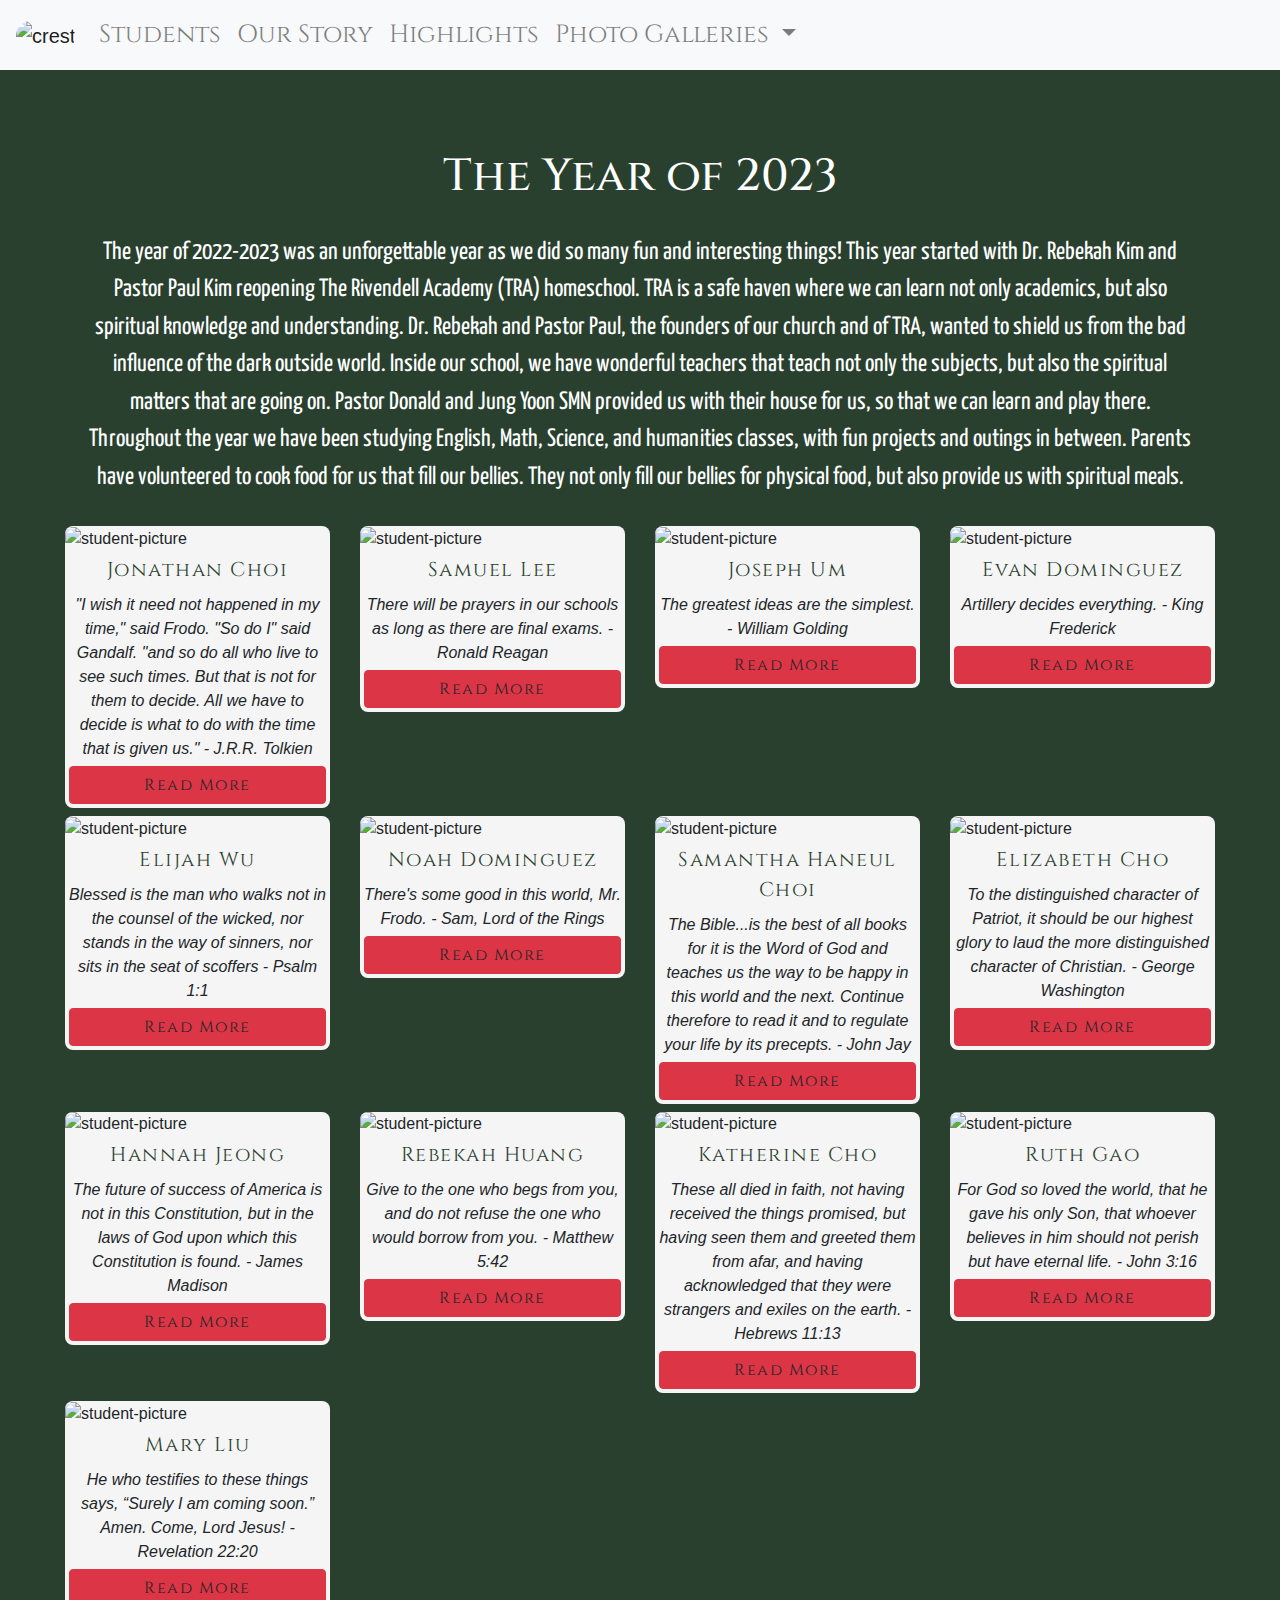
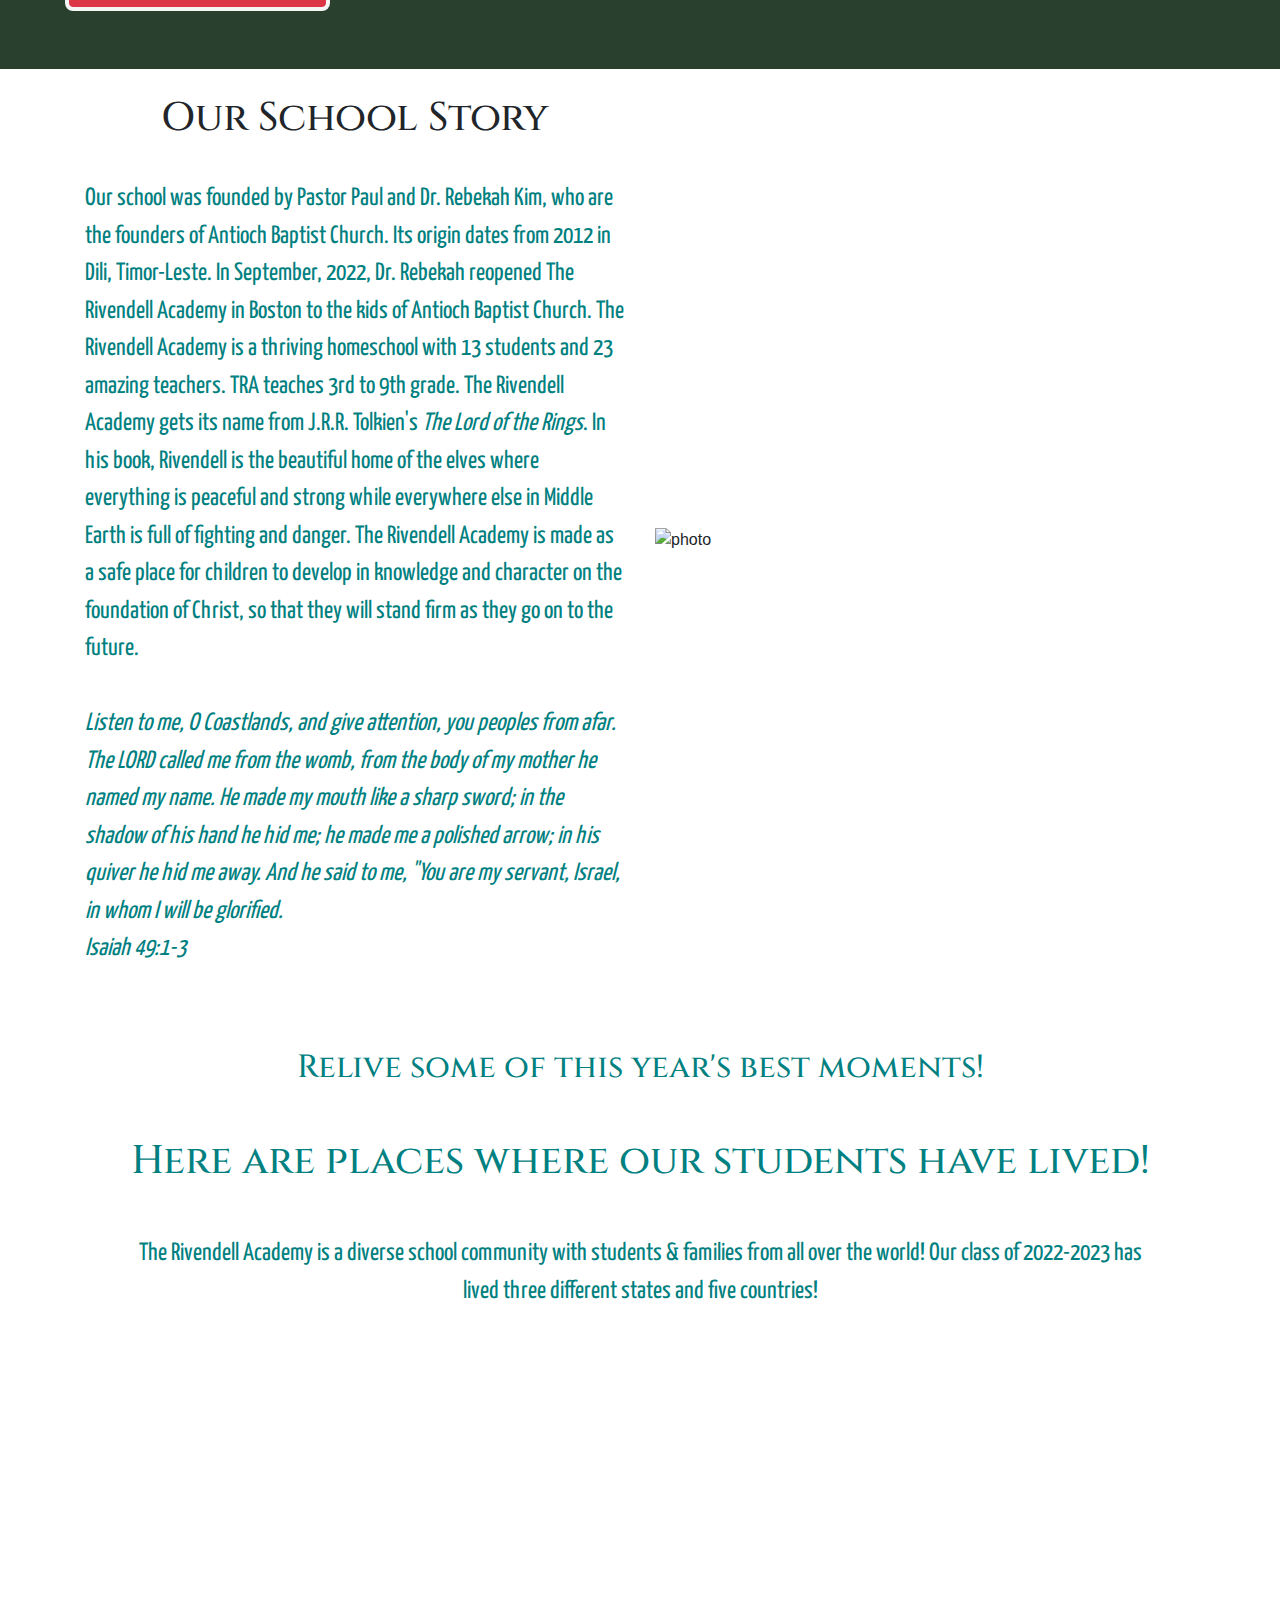
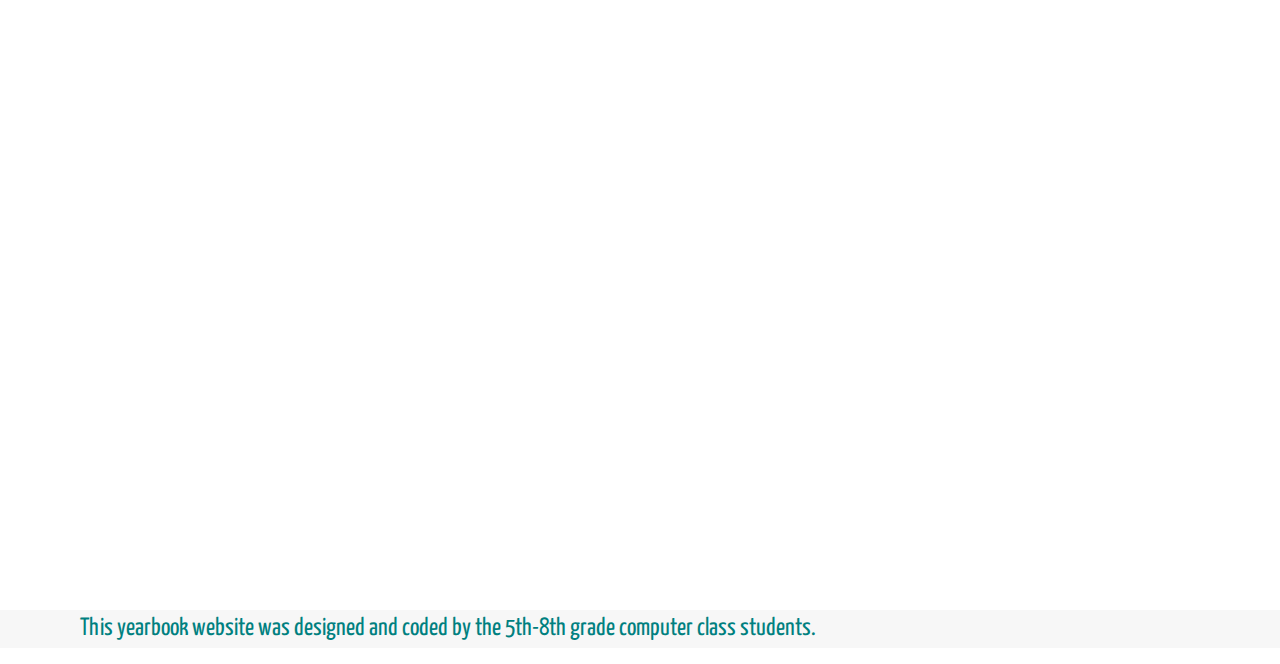
==== commit deef493f: "Update index.html" ====
--- a/index.html
+++ b/index.html
@@ -275,7 +275,7 @@
            The Rivendell Academy gets its name from J.R.R. Tolkien's <em>The Lord of the Rings</em>. In his book, Rivendell is the beautiful home of the elves where everything is peaceful and strong while everywhere else in Middle Earth is full of fighting and danger. The Rivendell Academy is made as a safe place for children to develop in knowledge and character on the foundation of Christ, so that they will stand firm as they go on to the future. <br><br> <em>Listen to me, O Coastlands, and give attention, you peoples from afar. The LORD called me from the womb, from the body of my mother he named my name. He made my mouth like a sharp sword; in the shadow of his hand he hid me; he made me a polished arrow; in his quiver he hid me away. And he said to me, "You are my servant, Israel, in whom I will be glorified. <br> Isaiah 49:1-3</em>
            </p>
         </div>
-        <div class="col-sm-6 col-md-6 col-lg-6 pb-2 container">
+        <div class="col-sm-6 col-md-6 col-lg-6 pb-2 story-container">
 
           <img src="https://lh3.googleusercontent.com/pw/AJFCJaUPXHB-rXLcv0cdsPJzFRud_69V5YSZ4TjhCeHc5_gA0M4BN8nmMSpcvxfd9NzkFBhDtDnX6asKeBAmZJjf_0xJkx7FLanwzaJRYJZtE7Qxo5runufrfQJijxGZRqqEeiZriecugH9Y8dKk4rmgXg5C3A=w774-h322-s-no?authuser=0" class="mount-anville-img" alt="photo">
 
--- a/assets/css/style.css
+++ b/assets/css/style.css
@@ -136,8 +136,8 @@
     margin: 25px auto;
 }
 
-.container {
-  display: flex;
+.story-container {
+    display: flex;
   align-items: center;
   justify-content: center;
   height: 100vh;
@@ -146,7 +146,6 @@
 .mount-anville-img{
     
      width: 100%;
-    margin:auto;
 }
 
 /*---------------------Map-----------------------*/
